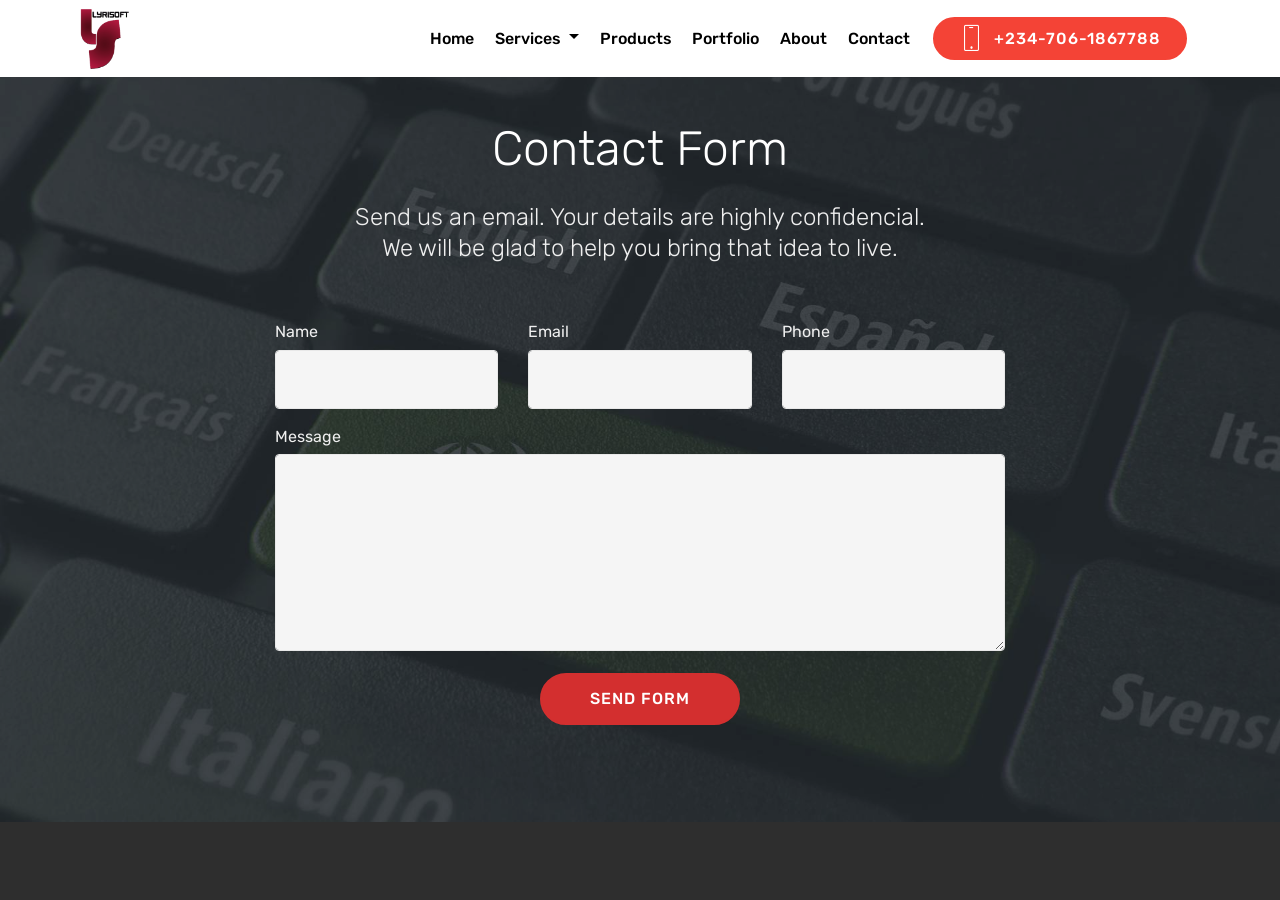
==== contact.html @ 06b8cdaa "Just did a demo of the website using a website builder" ====
<!DOCTYPE html>
<html>
<head>
  <!-- Site made with Mobirise Website Builder v4.3.4, https://mobirise.com -->
  <meta charset="UTF-8">
  <meta http-equiv="X-UA-Compatible" content="IE=edge">
  <meta name="generator" content="Mobirise v4.3.4, mobirise.com">
  <meta name="viewport" content="width=device-width, initial-scale=1">
  <link rel="shortcut icon" href="assets/images/whatsapp-image-2017-11-01-at-19-1.47.54-128x128.png" type="image/x-icon">
  <meta name="description" content="Tell us about that idea and we will make it a reality">
  <title>Contact Us</title>
  <link rel="stylesheet" href="assets/web/assets/mobirise-icons/mobirise-icons.css">
  <link rel="stylesheet" href="assets/tether/tether.min.css">
  <link rel="stylesheet" href="assets/bootstrap/css/bootstrap.min.css">
  <link rel="stylesheet" href="assets/bootstrap/css/bootstrap-grid.min.css">
  <link rel="stylesheet" href="assets/bootstrap/css/bootstrap-reboot.min.css">
  <link rel="stylesheet" href="assets/dropdown/css/style.css">
  <link rel="stylesheet" href="assets/socicon/css/styles.css">
  <link rel="stylesheet" href="assets/animate.css/animate.min.css">
  <link rel="stylesheet" href="assets/theme/css/style.css">
  <link rel="stylesheet" href="assets/mobirise/css/mbr-additional.css" type="text/css">
  
  
  
</head>
<body>
<section class="menu cid-qzFuJLcUPN" once="menu" id="menu1-i" data-rv-view="836">

    

    <nav class="navbar navbar-expand beta-menu navbar-dropdown align-items-center navbar-fixed-top navbar-toggleable-sm">
        <button class="navbar-toggler navbar-toggler-right" type="button" data-toggle="collapse" data-target="#navbarSupportedContent" aria-controls="navbarSupportedContent" aria-expanded="false" aria-label="Toggle navigation">
            <div class="hamburger">
                <span></span>
                <span></span>
                <span></span>
                <span></span>
            </div>
        </button>
        <div class="menu-logo">
            <div class="navbar-brand">
                <span class="navbar-logo">
                    <a href="https://lyrisoft.github.io">
                         <img src="assets/images/official-logo-664x804.png" alt="Mobirise" title="" media-simple="true" style="height: 3.8rem;">
                    </a>
                </span>
                
            </div>
        </div>
        <div class="collapse navbar-collapse" id="navbarSupportedContent">
            <ul class="navbar-nav nav-dropdown" data-app-modern-menu="true"><li class="nav-item">
                    <a class="nav-link link text-black display-4" href="index.html">
                        
                        Home</a>
                </li><li class="nav-item dropdown"><a class="nav-link link dropdown-toggle text-black display-4" href="index.html#features14-f" data-toggle="dropdown-submenu" aria-expanded="false">
                        
                        Services
                    </a><div class="dropdown-menu"><div class="dropdown"><a class="dropdown-item dropdown-toggle text-black display-4" href="web.html" aria-expanded="false" data-toggle="dropdown-submenu">Web Design</a><div class="dropdown-menu dropdown-submenu"><a class="dropdown-item text-black display-4" href="index.html#features14-f" aria-expanded="false">CMS</a></div></div><div class="dropdown"><a class="dropdown-item dropdown-toggle text-black display-4" href="index.html#features14-f" data-toggle="dropdown-submenu" aria-expanded="false">Mobile App</a><div class="dropdown-menu dropdown-submenu"><a class="dropdown-item text-black display-4" href="index.html#features14-f">Android</a><a class="dropdown-item text-black display-4" href="index.html#features14-f">iOS</a><a class="dropdown-item text-black display-4" href="index.html#features14-f">Windows</a></div></div><div class="dropdown"><a class="dropdown-item dropdown-toggle text-black display-4" href="index.html#features14-f" aria-expanded="false" data-toggle="dropdown-submenu">Desktop App</a><div class="dropdown-menu dropdown-submenu"><a class="dropdown-item text-black display-4" href="index.html#features14-f" aria-expanded="false">Windows</a></div></div><a class="dropdown-item text-black display-4" href="index.html#features14-f">Digital Marketing</a><div class="dropdown"><a class="dropdown-item dropdown-toggle text-black display-4" href="index.html#features14-f" data-toggle="dropdown-submenu" aria-expanded="false">Graphics Design</a><div class="dropdown-menu dropdown-submenu"><a class="dropdown-item text-black display-4" href="index.html#features14-f">Branding</a><a class="dropdown-item text-black display-4" href="index.html#features14-f">Logo Creation</a></div></div><a class="dropdown-item text-black display-4" href="index.html#features14-f" aria-expanded="false">E-Commerce</a><a class="dropdown-item text-black display-4" href="index.html#features14-f" aria-expanded="false">IT Support</a></div></li><li class="nav-item"><a class="nav-link link text-black display-4" href="products.html" aria-expanded="false">
                        
                        Products</a></li><li class="nav-item"><a class="nav-link link text-black display-4" href="portfolio.html">
                        
                        Portfolio</a></li><li class="nav-item"><a class="nav-link link text-black display-4" href="about.html">
                        
                        About</a></li><li class="nav-item">
                    <a class="nav-link link text-black display-4" href="contact.html">
                        
                        Contact</a>
                </li></ul>
            <div class="navbar-buttons mbr-section-btn"><a class="btn btn-sm btn-secondary display-4" href="tel:+234-706-186778"><span class="mbri-mobile mbr-iconfont mbr-iconfont-btn"></span>
                    +234-706-1867788</a></div>
        </div>
    </nav>
</section>

<section class="engine"><a href="https://mobirise.co/e">web development software</a></section><section class="mbr-section form1 cid-qzQ7bNv0Q9 mbr-parallax-background" id="form1-1b" data-rv-view="838">

    

    <div class="mbr-overlay" style="opacity: 0.3; background-color: rgb(0, 0, 0);">
    </div>
    <div class="container">
        <div class="row justify-content-center">
            <div class="title col-12 col-lg-8">
                <h2 class="mbr-section-title align-center pb-3 mbr-fonts-style display-2">
                    Contact Form</h2>
                <h3 class="mbr-section-subtitle align-center mbr-light pb-3 mbr-fonts-style display-5">
                    Send us an email. Your details are highly confidencial.<br>We will be glad to help you bring that idea to live.</h3>
            </div>
        </div>
    </div>
    <div class="container">
        <div class="row justify-content-center">
            <div class="media-container-column col-lg-8" data-form-type="formoid">
                    <div data-form-alert="" hidden="">Thanks for filling out the form! We will get back to you shortly.</div>
            
                    <form class="mbr-form" action="https://mobirise.com/" method="post" data-form-title="Mobirise Form"><input type="hidden" data-form-email="true" value="E4q/g8oNUayodCqIBhmzRchsYl+3Q6dYf3myVehrKvZCuowMPy+7AYNAONFgKNRa/T9XvvN0kZXAOq/MqJC4PQsDplz37/9CF0WlXd9lxYWuJF4I4HL+HZ6zdnePlSnW">
                        <div class="row row-sm-offset">
                            <div class="col-md-4 multi-horizontal" data-for="name">
                                <div class="form-group">
                                    <label class="form-control-label mbr-fonts-style display-7" for="name-form1-1b">Name</label>
                                    <input type="text" class="form-control" name="name" data-form-field="Name" required="" id="name-form1-1b">
                                </div>
                            </div>
                            <div class="col-md-4 multi-horizontal" data-for="email">
                                <div class="form-group">
                                    <label class="form-control-label mbr-fonts-style display-7" for="email-form1-1b">Email</label>
                                    <input type="email" class="form-control" name="email" data-form-field="Email" required="" id="email-form1-1b">
                                </div>
                            </div>
                            <div class="col-md-4 multi-horizontal" data-for="phone">
                                <div class="form-group">
                                    <label class="form-control-label mbr-fonts-style display-7" for="phone-form1-1b">Phone</label>
                                    <input type="tel" class="form-control" name="phone" data-form-field="Phone" id="phone-form1-1b">
                                </div>
                            </div>
                        </div>
                        <div class="form-group" data-for="message">
                            <label class="form-control-label mbr-fonts-style display-7" for="message-form1-1b">Message</label>
                            <textarea type="text" class="form-control" name="message" rows="7" data-form-field="Message" id="message-form1-1b"></textarea>
                        </div>
            
                        <span class="input-group-btn"><button href="" type="submit" class="btn btn-form btn-info display-4">SEND FORM</button></span>
                    </form>
            </div>
        </div>
    </div>
</section>

<section class="cid-qzQ7JNwCRh mbr-reveal" id="footer1-1c" data-rv-view="841">

    

    

    <div class="container">
        <div class="media-container-row content text-white">
            <div class="col-12 col-md-3">
                <div class="media-wrap">
                    <a href="https://lyrisoft.github.io">
                        <img src="assets/images/white-official-logo-664x804.png" alt="Mobirise" title="" media-simple="true">
                    </a>
                </div>
            </div>
            <div class="col-12 col-md-3 mbr-fonts-style display-7">
                <h5 class="pb-3">
                    Address
                </h5>
                <p class="mbr-text">Plot 125 Ngozi Okonjo Iweala Way Utako-Wuye Link Rd. Abuja</p>
            </div>
            <div class="col-12 col-md-3 mbr-fonts-style display-7">
                <h5 class="pb-3">
                    Contacts
                </h5>
                <p class="mbr-text">
                    Email: lyrisoft2017@gmail.com
                    <br>+234 (0) 706 - 1867 788<br>+234 (0) 706 - 8164 644<br></p>
            </div>
            <div class="col-12 col-md-3 mbr-fonts-style display-4">
                <h5 class="pb-3">
                    Links
                </h5>
                <p class="mbr-text"><a href="https://iampeters.github.io"><br></a><a href="https://pentracode.com"><br></a><br></p>
            </div>
        </div>
        <div class="footer-lower">
            <div class="media-container-row">
                <div class="col-sm-12">
                    <hr>
                </div>
            </div>
            <div class="media-container-row mbr-white">
                <div class="col-sm-6 copyright">
                    <p class="mbr-text mbr-fonts-style display-7">
                        © Copyright 2017 Lyrisoft - All Rights Reserved
                    </p>
                </div>
                <div class="col-md-6">
                    <div class="social-list align-right">
                        <div class="soc-item">
                            <a href="https://twitter.com/lyrisoft" target="_blank">
                                <span class="mbr-iconfont mbr-iconfont-social socicon-twitter socicon" media-simple="true"></span>
                            </a>
                        </div>
                        <div class="soc-item">
                            <a href="https://www.facebook.com/lyrisoft" target="_blank">
                                <span class="mbr-iconfont mbr-iconfont-social socicon-facebook socicon" media-simple="true"></span>
                            </a>
                        </div>
                        <div class="soc-item">
                            <a href="https://github.com/lyrisoft">
                                <span class="mbr-iconfont mbr-iconfont-social socicon-github socicon" media-simple="true"></span>
                            </a>
                        </div>
                        <div class="soc-item">
                            <a href="https://instagram.com/chikezie.peters" target="_blank">
                                <span class="mbr-iconfont mbr-iconfont-social socicon-instagram socicon" media-simple="true"></span>
                            </a>
                        </div>
                        
                        
                    </div>
                </div>
            </div>
        </div>
    </div>
</section>


  <script src="assets/web/assets/jquery/jquery.min.js"></script>
  <script src="assets/popper/popper.min.js"></script>
  <script src="assets/tether/tether.min.js"></script>
  <script src="assets/bootstrap/js/bootstrap.min.js"></script>
  <script src="assets/smooth-scroll/smooth-scroll.js"></script>
  <script src="assets/dropdown/js/script.min.js"></script>
  <script src="assets/viewport-checker/jquery.viewportchecker.js"></script>
  <script src="assets/jarallax/jarallax.min.js"></script>
  <script src="assets/touch-swipe/jquery.touch-swipe.min.js"></script>
  <script src="assets/theme/js/script.js"></script>
  <script src="assets/formoid/formoid.min.js"></script>
  
  
 <div id="scrollToTop" class="scrollToTop mbr-arrow-up"><a style="text-align: center;"><i class="mbri-down mbr-iconfont"></i></a></div>
    <input name="animation" type="hidden">
  </body>
</html>
---- assets/web/assets/mobirise-icons/mobirise-icons.css ----
@font-face {
  font-family: 'MobiriseIcons';
  src:  url('mobirise-icons.eot?spat4u');
  src:  url('mobirise-icons.eot?spat4u#iefix') format('embedded-opentype'),
    url('mobirise-icons.ttf?spat4u') format('truetype'),
    url('mobirise-icons.woff?spat4u') format('woff'),
    url('mobirise-icons.svg?spat4u#MobiriseIcons') format('svg');
  font-weight: normal;
  font-style: normal;
}

[class^="mbri-"], [class*=" mbri-"] {
  /* use !important to prevent issues with browser extensions that change fonts */
  font-family: MobiriseIcons !important;
  speak: none;
  font-style: normal;
  font-weight: normal;
  font-variant: normal;
  text-transform: none;
  line-height: 1;

  /* Better Font Rendering =========== */
  -webkit-font-smoothing: antialiased;
  -moz-osx-font-smoothing: grayscale;
}

.mbri-add-submenu:before {
  content: "\e900";
}
.mbri-alert:before {
  content: "\e901";
}
.mbri-align-center:before {
  content: "\e902";
}
.mbri-align-justify:before {
  content: "\e903";
}
.mbri-align-left:before {
  content: "\e904";
}
.mbri-align-right:before {
  content: "\e905";
}
.mbri-android:before {
  content: "\e906";
}
.mbri-apple:before {
  content: "\e907";
}
.mbri-arrow-down:before {
  content: "\e908";
}
.mbri-arrow-next:before {
  content: "\e909";
}
.mbri-arrow-prev:before {
  content: "\e90a";
}
.mbri-arrow-up:before {
  content: "\e90b";
}
.mbri-bold:before {
  content: "\e90c";
}
.mbri-bookmark:before {
  content: "\e90d";
}
.mbri-bootstrap:before {
  content: "\e90e";
}
.mbri-briefcase:before {
  content: "\e90f";
}
.mbri-browse:before {
  content: "\e910";
}
.mbri-bulleted-list:before {
  content: "\e911";
}
.mbri-calendar:before {
  content: "\e912";
}
.mbri-camera:before {
  content: "\e913";
}
.mbri-cart-add:before {
  content: "\e914";
}
.mbri-cart-full:before {
  content: "\e915";
}
.mbri-cash:before {
  content: "\e916";
}
.mbri-change-style:before {
  content: "\e917";
}
.mbri-chat:before {
  content: "\e918";
}
.mbri-clock:before {
  content: "\e919";
}
.mbri-close:before {
  content: "\e91a";
}
.mbri-cloud:before {
  content: "\e91b";
}
.mbri-code:before {
  content: "\e91c";
}
.mbri-contact-form:before {
  content: "\e91d";
}
.mbri-credit-card:before {
  content: "\e91e";
}
.mbri-cursor-click:before {
  content: "\e91f";
}
.mbri-cust-feedback:before {
  content: "\e920";
}
.mbri-database:before {
  content: "\e921";
}
.mbri-delivery:before {
  content: "\e922";
}
.mbri-desktop:before {
  content: "\e923";
}
.mbri-devices:before {
  content: "\e924";
}
.mbri-down:before {
  content: "\e925";
}
.mbri-download:before {
  content: "\e989";
}
.mbri-drag-n-drop:before {
  content: "\e927";
}
.mbri-drag-n-drop2:before {
  content: "\e928";
}
.mbri-edit:before {
  content: "\e929";
}
.mbri-edit2:before {
  content: "\e92a";
}
.mbri-error:before {
  content: "\e92b";
}
.mbri-extension:before {
  content: "\e92c";
}
.mbri-features:before {
  content: "\e92d";
}
.mbri-file:before {
  content: "\e92e";
}
.mbri-flag:before {
  content: "\e92f";
}
.mbri-folder:before {
  content: "\e930";
}
.mbri-gift:before {
  content: "\e931";
}
.mbri-github:before {
  content: "\e932";
}
.mbri-globe:before {
  content: "\e933";
}
.mbri-globe-2:before {
  content: "\e934";
}
.mbri-growing-chart:before {
  content: "\e935";
}
.mbri-hearth:before {
  content: "\e936";
}
.mbri-help:before {
  content: "\e937";
}
.mbri-home:before {
  content: "\e938";
}
.mbri-hot-cup:before {
  content: "\e939";
}
.mbri-idea:before {
  content: "\e93a";
}
.mbri-image-gallery:before {
  content: "\e93b";
}
.mbri-image-slider:before {
  content: "\e93c";
}
.mbri-info:before {
  content: "\e93d";
}
.mbri-italic:before {
  content: "\e93e";
}
.mbri-key:before {
  content: "\e93f";
}
.mbri-laptop:before {
  content: "\e940";
}
.mbri-layers:before {
  content: "\e941";
}
.mbri-left-right:before {
  content: "\e942";
}
.mbri-left:before {
  content: "\e943";
}
.mbri-letter:before {
  content: "\e944";
}
.mbri-like:before {
  content: "\e945";
}
.mbri-link:before {
  content: "\e946";
}
.mbri-lock:before {
  content: "\e947";
}
.mbri-login:before {
  content: "\e948";
}
.mbri-logout:before {
  content: "\e949";
}
.mbri-magic-stick:before {
  content: "\e94a";
}
.mbri-map-pin:before {
  content: "\e94b";
}
.mbri-menu:before {
  content: "\e94c";
}
.mbri-mobile:before {
  content: "\e94d";
}
.mbri-mobile2:before {
  content: "\e94e";
}
.mbri-mobirise:before {
  content: "\e94f";
}
.mbri-more-horizontal:before {
  content: "\e950";
}
.mbri-more-vertical:before {
  content: "\e951";
}
.mbri-music:before {
  content: "\e952";
}
.mbri-new-file:before {
  content: "\e953";
}
.mbri-numbered-list:before {
  content: "\e954";
}
.mbri-opened-folder:before {
  content: "\e955";
}
.mbri-pages:before {
  content: "\e956";
}
.mbri-paper-plane:before {
  content: "\e957";
}
.mbri-paperclip:before {
  content: "\e958";
}
.mbri-photo:before {
  content: "\e959";
}
.mbri-photos:before {
  content: "\e95a";
}
.mbri-pin:before {
  content: "\e95b";
}
.mbri-play:before {
  content: "\e95c";
}
.mbri-plus:before {
  content: "\e95d";
}
.mbri-preview:before {
  content: "\e95e";
}
.mbri-print:before {
  content: "\e95f";
}
.mbri-protect:before {
  content: "\e960";
}
.mbri-question:before {
  content: "\e961";
}
.mbri-quote-left:before {
  content: "\e962";
}
.mbri-quote-right:before {
  content: "\e963";
}
.mbri-refresh:before {
  content: "\e964";
}
.mbri-responsive:before {
  content: "\e965";
}
.mbri-right:before {
  content: "\e966";
}
.mbri-rocket:before {
  content: "\e967";
}
.mbri-sad-face:before {
  content: "\e968";
}
.mbri-sale:before {
  content: "\e969";
}
.mbri-save:before {
  content: "\e96a";
}
.mbri-search:before {
  content: "\e96b";
}
.mbri-setting:before {
  content: "\e96c";
}
.mbri-setting2:before {
  content: "\e96d";
}
.mbri-setting3:before {
  content: "\e96e";
}
.mbri-share:before {
  content: "\e96f";
}
.mbri-shopping-bag:before {
  content: "\e970";
}
.mbri-shopping-basket:before {
  content: "\e971";
}
.mbri-shopping-cart:before {
  content: "\e972";
}
.mbri-sites:before {
  content: "\e973";
}
.mbri-smile-face:before {
  content: "\e974";
}
.mbri-speed:before {
  content: "\e975";
}
.mbri-star:before {
  content: "\e976";
}
.mbri-success:before {
  content: "\e977";
}
.mbri-sun:before {
  content: "\e978";
}
.mbri-sun2:before {
  content: "\e979";
}
.mbri-tablet:before {
  content: "\e97a";
}
.mbri-tablet-vertical:before {
  content: "\e97b";
}
.mbri-target:before {
  content: "\e97c";
}
.mbri-timer:before {
  content: "\e97d";
}
.mbri-to-ftp:before {
  content: "\e97e";
}
.mbri-to-local-drive:before {
  content: "\e97f";
}
.mbri-touch-swipe:before {
  content: "\e980";
}
.mbri-touch:before {
  content: "\e981";
}
.mbri-trash:before {
  content: "\e982";
}
.mbri-underline:before {
  content: "\e983";
}
.mbri-unlink:before {
  content: "\e984";
}
.mbri-unlock:before {
  content: "\e985";
}
.mbri-up-down:before {
  content: "\e986";
}
.mbri-up:before {
  content: "\e987";
}
.mbri-update:before {
  content: "\e988";
}
.mbri-upload:before {
 content: "\e926"; 
}
.mbri-user:before {
  content: "\e98a";
}
.mbri-user2:before {
  content: "\e98b";
}
.mbri-users:before {
  content: "\e98c";
}
.mbri-video:before {
  content: "\e98d";
}
.mbri-video-play:before {
  content: "\e98e";
}
.mbri-watch:before {
  content: "\e98f";
}
.mbri-website-theme:before {
  content: "\e990";
}
.mbri-wifi:before {
  content: "\e991";
}
.mbri-windows:before {
  content: "\e992";
}
.mbri-zoom-out:before {
  content: "\e993";
}
.mbri-redo:before {
  content: "\e994";
}
.mbri-undo:before {
  content: "\e995";
}
---- assets/dropdown/css/style.css ----
.navbar-dropdown {
  left: 0;
  padding: 0;
  position: absolute;
  right: 0;
  top: 0;
  transition: all 0.45s ease;
  z-index: 1030;
  background: #282828; }
  .navbar-dropdown .navbar-logo {
    margin-right: 0.8rem;
    transition: margin 0.3s ease-in-out;
    vertical-align: middle; }
    .navbar-dropdown .navbar-logo img {
      height: 3.125rem;
      transition: all 0.3s ease-in-out; }
    .navbar-dropdown .navbar-logo.mbr-iconfont {
      font-size: 3.125rem;
      line-height: 3.125rem; }
  .navbar-dropdown .navbar-caption {
    font-weight: 700;
    white-space: normal;
    vertical-align: -4px;
    line-height: 3.125rem !important; }
    .navbar-dropdown .navbar-caption, .navbar-dropdown .navbar-caption:hover {
      color: inherit;
      text-decoration: none; }
  .navbar-dropdown .mbr-iconfont + .navbar-caption {
    vertical-align: -1px; }
  .navbar-dropdown.navbar-fixed-top {
    position: fixed; }
  .navbar-dropdown .navbar-brand span {
    vertical-align: -4px; }
  .navbar-dropdown.bg-color.transparent {
    background: none; }
  .navbar-dropdown.navbar-short .navbar-brand {
    padding: 0.625rem 0; }
    .navbar-dropdown.navbar-short .navbar-brand span {
      vertical-align: -1px; }
  .navbar-dropdown.navbar-short .navbar-caption {
    line-height: 2.375rem !important;
    vertical-align: -2px; }
  .navbar-dropdown.navbar-short .navbar-logo {
    margin-right: 0.5rem; }
    .navbar-dropdown.navbar-short .navbar-logo img {
      height: 2.375rem; }
    .navbar-dropdown.navbar-short .navbar-logo.mbr-iconfont {
      font-size: 2.375rem;
      line-height: 2.375rem; }
  .navbar-dropdown.navbar-short .mbr-table-cell {
    height: 3.625rem; }
  .navbar-dropdown .navbar-close {
    left: 0.6875rem;
    position: fixed;
    top: 0.75rem;
    z-index: 1000; }
  .navbar-dropdown .hamburger-icon {
    content: "";
    display: inline-block;
    vertical-align: middle;
    width: 16px;
    -webkit-box-shadow: 0 -6px 0 1px #282828,0 0 0 1px #282828,0 6px 0 1px #282828;
    -moz-box-shadow: 0 -6px 0 1px #282828,0 0 0 1px #282828,0 6px 0 1px #282828;
    box-shadow: 0 -6px 0 1px #282828,0 0 0 1px #282828,0 6px 0 1px #282828; }

.dropdown-menu .dropdown-toggle[data-toggle="dropdown-submenu"]::after {
  border-bottom: 0.35em solid transparent;
  border-left: 0.35em solid;
  border-right: 0;
  border-top: 0.35em solid transparent;
  margin-left: 0.3rem; }

.dropdown-menu .dropdown-item:focus {
  outline: 0; }

.nav-dropdown {
  font-size: 0.75rem;
  font-weight: 500;
  height: auto !important; }
  .nav-dropdown .nav-btn {
    padding-left: 1rem; }
  .nav-dropdown .link {
    margin: .667em 1.667em;
    font-weight: 500;
    padding: 0;
    transition: color .2s ease-in-out; }
    .nav-dropdown .link.dropdown-toggle {
      margin-right: 2.583em; }
      .nav-dropdown .link.dropdown-toggle::after {
        margin-left: .25rem;
        border-top: 0.35em solid;
        border-right: 0.35em solid transparent;
        border-left: 0.35em solid transparent;
        border-bottom: 0; }
      .nav-dropdown .link.dropdown-toggle[aria-expanded="true"] {
        margin: 0;
        padding: 0.667em 3.263em  0.667em 1.667em; }
  .nav-dropdown .link::after,
  .nav-dropdown .dropdown-item::after {
    color: inherit; }
  .nav-dropdown .btn {
    font-size: 0.75rem;
    font-weight: 700;
    letter-spacing: 0;
    margin-bottom: 0;
    padding-left: 1.25rem;
    padding-right: 1.25rem; }
  .nav-dropdown .dropdown-menu {
    border-radius: 0;
    border: 0;
    left: 0;
    margin: 0;
    padding-bottom: 1.25rem;
    padding-top: 1.25rem;
    position: relative; }
  .nav-dropdown .dropdown-submenu {
    margin-left: 0.125rem;
    top: 0; }
  .nav-dropdown .dropdown-item {
    font-weight: 500;
    line-height: 2;
    padding: 0.3846em 4.615em 0.3846em 1.5385em;
    position: relative;
    transition: color .2s ease-in-out, background-color .2s ease-in-out; }
    .nav-dropdown .dropdown-item::after {
      margin-top: -0.3077em;
      position: absolute;
      right: 1.1538em;
      top: 50%; }
    .nav-dropdown .dropdown-item:focus, .nav-dropdown .dropdown-item:hover {
      background: none; }

@media (max-width: 767px) {
  .nav-dropdown.navbar-toggleable-sm {
    bottom: 0;
    display: none;
    left: 0;
    overflow-x: hidden;
    position: fixed;
    top: 0;
    transform: translateX(-100%);
    -ms-transform: translateX(-100%);
    -webkit-transform: translateX(-100%);
    width: 18.75rem;
    z-index: 999; } }
.nav-dropdown.navbar-toggleable-xl {
  bottom: 0;
  display: none;
  left: 0;
  overflow-x: hidden;
  position: fixed;
  top: 0;
  transform: translateX(-100%);
  -ms-transform: translateX(-100%);
  -webkit-transform: translateX(-100%);
  width: 18.75rem;
  z-index: 999; }

.nav-dropdown-sm {
  display: block !important;
  overflow-x: hidden;
  overflow: auto;
  padding-top: 3.875rem; }
  .nav-dropdown-sm::after {
    content: "";
    display: block;
    height: 3rem;
    width: 100%; }
  .nav-dropdown-sm.collapse.in ~ .navbar-close {
    display: block !important; }
  .nav-dropdown-sm.collapsing, .nav-dropdown-sm.collapse.in {
    transform: translateX(0);
    -ms-transform: translateX(0);
    -webkit-transform: translateX(0);
    transition: all 0.25s ease-out;
    -webkit-transition: all 0.25s ease-out;
    background: #282828; }
  .nav-dropdown-sm.collapsing[aria-expanded="false"] {
    transform: translateX(-100%);
    -ms-transform: translateX(-100%);
    -webkit-transform: translateX(-100%); }
  .nav-dropdown-sm .nav-item {
    display: block;
    margin-left: 0 !important;
    padding-left: 0; }
  .nav-dropdown-sm .link,
  .nav-dropdown-sm .dropdown-item {
    border-top: 1px dotted rgba(255, 255, 255, 0.1);
    font-size: 0.8125rem;
    line-height: 1.6;
    margin: 0 !important;
    padding: 0.875rem 2.4rem 0.875rem 1.5625rem !important;
    position: relative;
    white-space: normal; }
    .nav-dropdown-sm .link:focus, .nav-dropdown-sm .link:hover,
    .nav-dropdown-sm .dropdown-item:focus,
    .nav-dropdown-sm .dropdown-item:hover {
      background: rgba(0, 0, 0, 0.2) !important;
      color: #c0a375; }
  .nav-dropdown-sm .nav-btn {
    position: relative;
    padding: 1.5625rem 1.5625rem 0 1.5625rem; }
    .nav-dropdown-sm .nav-btn::before {
      border-top: 1px dotted rgba(255, 255, 255, 0.1);
      content: "";
      left: 0;
      position: absolute;
      top: 0;
      width: 100%; }
    .nav-dropdown-sm .nav-btn + .nav-btn {
      padding-top: 0.625rem; }
      .nav-dropdown-sm .nav-btn + .nav-btn::before {
        display: none; }
  .nav-dropdown-sm .btn {
    padding: 0.625rem 0; }
  .nav-dropdown-sm .dropdown-toggle[data-toggle="dropdown-submenu"]::after {
    margin-left: .25rem;
    border-top: 0.35em solid;
    border-right: 0.35em solid transparent;
    border-left: 0.35em solid transparent;
    border-bottom: 0; }
  .nav-dropdown-sm .dropdown-toggle[data-toggle="dropdown-submenu"][aria-expanded="true"]::after {
    border-top: 0;
    border-right: 0.35em solid transparent;
    border-left: 0.35em solid transparent;
    border-bottom: 0.35em solid; }
  .nav-dropdown-sm .dropdown-menu {
    margin: 0;
    padding: 0;
    position: relative;
    top: 0;
    left: 0;
    width: 100%;
    border: 0;
    float: none;
    border-radius: 0;
    background: none; }
  .nav-dropdown-sm .dropdown-submenu {
    left: 100%;
    margin-left: 0.125rem;
    margin-top: -1.25rem;
    top: 0; }

.navbar-toggleable-sm .nav-dropdown .dropdown-menu {
  position: absolute; }

.navbar-toggleable-sm .nav-dropdown .dropdown-submenu {
  left: 100%;
  margin-left: 0.125rem;
  margin-top: -1.25rem;
  top: 0; }

.navbar-toggleable-sm.opened .nav-dropdown .dropdown-menu {
  position: relative; }

.navbar-toggleable-sm.opened .nav-dropdown .dropdown-submenu {
  left: 0;
  margin-left: 00rem;
  margin-top: 0rem;
  top: 0; }

.is-builder .nav-dropdown.collapsing {
  transition: none !important; }

/*# sourceMappingURL=style.css.map */
---- assets/socicon/css/styles.css ----
@charset "UTF-8";

@font-face {
  font-family: "socicon";
  src:url("../fonts/socicon.eot");
  src:url("../fonts/socicon.eot?#iefix") format("embedded-opentype"),
    url("../fonts/socicon.woff") format("woff"),
    url("../fonts/socicon.ttf") format("truetype"),
    url("../fonts/socicon.svg#socicon") format("svg");
  font-weight: normal;
  font-style: normal;

}

[data-icon]:before {
  font-family: "socicon" !important;
  content: attr(data-icon);
  font-style: normal !important;
  font-weight: normal !important;
  font-variant: normal !important;
  text-transform: none !important;
  speak: none;
  line-height: 1;
  -webkit-font-smoothing: antialiased;
  -moz-osx-font-smoothing: grayscale;
}

[class^="socicon-"]:before,
[class*=" socicon-"]:before {
  font-family: "socicon" !important;
  font-style: normal !important;
  font-weight: normal !important;
  font-variant: normal !important;
  text-transform: none !important;
  speak: none;
  line-height: 1;
  -webkit-font-smoothing: antialiased;
  -moz-osx-font-smoothing: grayscale;
}

.socicon-modelmayhem:before {
  content: "\e000";
}
.socicon-mixcloud:before {
  content: "\e001";
}
.socicon-drupal:before {
  content: "\e002";
}
.socicon-swarm:before {
  content: "\e003";
}
.socicon-istock:before {
  content: "\e004";
}
.socicon-yammer:before {
  content: "\e005";
}
.socicon-ello:before {
  content: "\e006";
}
.socicon-stackoverflow:before {
  content: "\e007";
}
.socicon-persona:before {
  content: "\e008";
}
.socicon-triplej:before {
  content: "\e009";
}
.socicon-houzz:before {
  content: "\e00a";
}
.socicon-rss:before {
  content: "\e00b";
}
.socicon-paypal:before {
  content: "\e00c";
}
.socicon-odnoklassniki:before {
  content: "\e00d";
}
.socicon-airbnb:before {
  content: "\e00e";
}
.socicon-periscope:before {
  content: "\e00f";
}
.socicon-outlook:before {
  content: "\e010";
}
.socicon-coderwall:before {
  content: "\e011";
}
.socicon-tripadvisor:before {
  content: "\e012";
}
.socicon-appnet:before {
  content: "\e013";
}
.socicon-goodreads:before {
  content: "\e014";
}
.socicon-tripit:before {
  content: "\e015";
}
.socicon-lanyrd:before {
  content: "\e016";
}
.socicon-slideshare:before {
  content: "\e017";
}
.socicon-buffer:before {
  content: "\e018";
}
.socicon-disqus:before {
  content: "\e019";
}
.socicon-vkontakte:before {
  content: "\e01a";
}
.socicon-whatsapp:before {
  content: "\e01b";
}
.socicon-patreon:before {
  content: "\e01c";
}
.socicon-storehouse:before {
  content: "\e01d";
}
.socicon-pocket:before {
  content: "\e01e";
}
.socicon-mail:before {
  content: "\e01f";
}
.socicon-blogger:before {
  content: "\e020";
}
.socicon-technorati:before {
  content: "\e021";
}
.socicon-reddit:before {
  content: "\e022";
}
.socicon-dribbble:before {
  content: "\e023";
}
.socicon-stumbleupon:before {
  content: "\e024";
}
.socicon-digg:before {
  content: "\e025";
}
.socicon-envato:before {
  content: "\e026";
}
.socicon-behance:before {
  content: "\e027";
}
.socicon-delicious:before {
  content: "\e028";
}
.socicon-deviantart:before {
  content: "\e029";
}
.socicon-forrst:before {
  content: "\e02a";
}
.socicon-play:before {
  content: "\e02b";
}
.socicon-zerply:before {
  content: "\e02c";
}
.socicon-wikipedia:before {
  content: "\e02d";
}
.socicon-apple:before {
  content: "\e02e";
}
.socicon-flattr:before {
  content: "\e02f";
}
.socicon-github:before {
  content: "\e030";
}
.socicon-renren:before {
  content: "\e031";
}
.socicon-friendfeed:before {
  content: "\e032";
}
.socicon-newsvine:before {
  content: "\e033";
}
.socicon-identica:before {
  content: "\e034";
}
.socicon-bebo:before {
  content: "\e035";
}
.socicon-zynga:before {
  content: "\e036";
}
.socicon-steam:before {
  content: "\e037";
}
.socicon-xbox:before {
  content: "\e038";
}
.socicon-windows:before {
  content: "\e039";
}
.socicon-qq:before {
  content: "\e03a";
}
.socicon-douban:before {
  content: "\e03b";
}
.socicon-meetup:before {
  content: "\e03c";
}
.socicon-playstation:before {
  content: "\e03d";
}
.socicon-android:before {
  content: "\e03e";
}
.socicon-snapchat:before {
  content: "\e03f";
}
.socicon-twitter:before {
  content: "\e040";
}
.socicon-facebook:before {
  content: "\e041";
}
.socicon-googleplus:before {
  content: "\e042";
}
.socicon-pinterest:before {
  content: "\e043";
}
.socicon-foursquare:before {
  content: "\e044";
}
.socicon-yahoo:before {
  content: "\e045";
}
.socicon-skype:before {
  content: "\e046";
}
.socicon-yelp:before {
  content: "\e047";
}
.socicon-feedburner:before {
  content: "\e048";
}
.socicon-linkedin:before {
  content: "\e049";
}
.socicon-viadeo:before {
  content: "\e04a";
}
.socicon-xing:before {
  content: "\e04b";
}
.socicon-myspace:before {
  content: "\e04c";
}
.socicon-soundcloud:before {
  content: "\e04d";
}
.socicon-spotify:before {
  content: "\e04e";
}
.socicon-grooveshark:before {
  content: "\e04f";
}
.socicon-lastfm:before {
  content: "\e050";
}
.socicon-youtube:before {
  content: "\e051";
}
.socicon-vimeo:before {
  content: "\e052";
}
.socicon-dailymotion:before {
  content: "\e053";
}
.socicon-vine:before {
  content: "\e054";
}
.socicon-flickr:before {
  content: "\e055";
}
.socicon-500px:before {
  content: "\e056";
}
.socicon-wordpress:before {
  content: "\e058";
}
.socicon-tumblr:before {
  content: "\e059";
}
.socicon-twitch:before {
  content: "\e05a";
}
.socicon-8tracks:before {
  content: "\e05b";
}
.socicon-amazon:before {
  content: "\e05c";
}
.socicon-icq:before {
  content: "\e05d";
}
.socicon-smugmug:before {
  content: "\e05e";
}
.socicon-ravelry:before {
  content: "\e05f";
}
.socicon-weibo:before {
  content: "\e060";
}
.socicon-baidu:before {
  content: "\e061";
}
.socicon-angellist:before {
  content: "\e062";
}
.socicon-ebay:before {
  content: "\e063";
}
.socicon-imdb:before {
  content: "\e064";
}
.socicon-stayfriends:before {
  content: "\e065";
}
.socicon-residentadvisor:before {
  content: "\e066";
}
.socicon-google:before {
  content: "\e067";
}
.socicon-yandex:before {
  content: "\e068";
}
.socicon-sharethis:before {
  content: "\e069";
}
.socicon-bandcamp:before {
  content: "\e06a";
}
.socicon-itunes:before {
  content: "\e06b";
}
.socicon-deezer:before {
  content: "\e06c";
}
.socicon-telegram:before {
  content: "\e06e";
}
.socicon-openid:before {
  content: "\e06f";
}
.socicon-amplement:before {
  content: "\e070";
}
.socicon-viber:before {
  content: "\e071";
}
.socicon-zomato:before {
  content: "\e072";
}
.socicon-draugiem:before {
  content: "\e074";
}
.socicon-endomodo:before {
  content: "\e075";
}
.socicon-filmweb:before {
  content: "\e076";
}
.socicon-stackexchange:before {
  content: "\e077";
}
.socicon-wykop:before {
  content: "\e078";
}
.socicon-teamspeak:before {
  content: "\e079";
}
.socicon-teamviewer:before {
  content: "\e07a";
}
.socicon-ventrilo:before {
  content: "\e07b";
}
.socicon-younow:before {
  content: "\e07c";
}
.socicon-raidcall:before {
  content: "\e07d";
}
.socicon-mumble:before {
  content: "\e07e";
}
.socicon-medium:before {
  content: "\e06d";
}
.socicon-bebee:before {
  content: "\e07f";
}
.socicon-hitbox:before {
  content: "\e080";
}
.socicon-reverbnation:before {
  content: "\e081";
}
.socicon-formulr:before {
  content: "\e082";
}
.socicon-instagram:before {
  content: "\e057";
}
.socicon-battlenet:before {
  content: "\e083";
}
.socicon-chrome:before {
  content: "\e084";
}
.socicon-discord:before {
  content: "\e086";
}
.socicon-issuu:before {
  content: "\e087";
}
.socicon-macos:before {
  content: "\e088";
}
.socicon-firefox:before {
  content: "\e089";
}
.socicon-opera:before {
  content: "\e08d";
}
.socicon-keybase:before {
  content: "\e090";
}
.socicon-alliance:before {
  content: "\e091";
}
.socicon-livejournal:before {
  content: "\e092";
}
.socicon-googlephotos:before {
  content: "\e093";
}
.socicon-horde:before {
  content: "\e094";
}
.socicon-etsy:before {
  content: "\e095";
}
.socicon-zapier:before {
  content: "\e096";
}
.socicon-google-scholar:before {
  content: "\e097";
}
.socicon-researchgate:before {
  content: "\e098";
}
.socicon-wechat:before {
  content: "\e099";
}
.socicon-strava:before {
  content: "\e09a";
}
.socicon-line:before {
  content: "\e09b";
}
.socicon-lyft:before {
  content: "\e09c";
}
.socicon-uber:before {
  content: "\e09d";
}
.socicon-songkick:before {
  content: "\e09e";
}
.socicon-viewbug:before {
  content: "\e09f";
}
.socicon-googlegroups:before {
  content: "\e0a0";
}
.socicon-quora:before {
  content: "\e073";
}
.socicon-diablo:before {
  content: "\e085";
}
.socicon-blizzard:before {
  content: "\e0a1";
}
.socicon-hearthstone:before {
  content: "\e08b";
}
.socicon-heroes:before {
  content: "\e08a";
}
.socicon-overwatch:before {
  content: "\e08c";
}
.socicon-warcraft:before {
  content: "\e08e";
}
.socicon-starcraft:before {
  content: "\e08f";
}
.socicon-beam:before {
  content: "\e0a2";
}
.socicon-curse:before {
  content: "\e0a3";
}
.socicon-player:before {
  content: "\e0a4";
}
.socicon-streamjar:before {
  content: "\e0a5";
}
.socicon-nintendo:before {
  content: "\e0a6";
}
.socicon-hellocoton:before {
  content: "\e0a7";
}
---- assets/theme/css/style.css ----
/*!
 * Mobirise v4 theme (https://mobirise.com/)
 * Copyright 2017 Mobirise
 */
section {
  background-color: #eeeeee; }

section,
.container,
.container-fluid {
  position: relative;
  word-wrap: break-word; }

a.mbr-iconfont:hover {
  text-decoration: none; }

.article .lead p, .article .lead ul, .article .lead ol, .article .lead pre, .article .lead blockquote {
  margin-bottom: 0; }

a {
  font-style: normal;
  font-weight: 400;
  cursor: pointer; }
  a, a:hover {
    text-decoration: none; }

figure {
  margin-bottom: 0; }

body {
  color: #232323; }

h1, h2, h3, h4, h5, h6,
.h1, .h2, .h3, .h4, .h5, .h6,
.display-1, .display-2, .display-3, .display-4 {
  line-height: 1;
  word-break: break-word;
  word-wrap: break-word; }

b, strong {
  font-weight: bold; }

blockquote {
  padding: 10px 0 10px 20px;
  position: relative;
  border-left: 2px solid;
  border-color: #ff3366; }

input:-webkit-autofill, input:-webkit-autofill:hover, input:-webkit-autofill:focus, input:-webkit-autofill:active {
  transition-delay: 9999s;
  transition-property: background-color, color; }

textarea[type="hidden"] {
  display: none; }

body {
  position: relative; }

section {
  background-position: 50% 50%;
  background-repeat: no-repeat;
  background-size: cover; }
  section .mbr-background-video,
  section .mbr-background-video-preview {
    position: absolute;
    bottom: 0;
    left: 0;
    right: 0;
    top: 0; }

.hidden {
  visibility: hidden; }

.mbr-z-index20 {
  z-index: 20; }

/*! Base colors */
.mbr-white {
  color: #ffffff; }

.mbr-black {
  color: #000000; }

.mbr-bg-white {
  background-color: #ffffff; }

.mbr-bg-black {
  background-color: #000000; }

/*! Text-aligns */
.align-left {
  text-align: left; }

.align-center {
  text-align: center; }

.align-right {
  text-align: right; }

@media (max-width: 767px) {
  .align-left, .align-center, .align-right, .mbr-section-btn, .mbr-section-title {
    text-align: center; } }
/*! Font-weight  */
.mbr-light {
  font-weight: 300; }

.mbr-regular {
  font-weight: 400; }

.mbr-semibold {
  font-weight: 500; }

.mbr-bold {
  font-weight: 700; }

/*! Media  */
.media-size-item {
  -webkit-flex: 1 1 auto;
  -moz-flex: 1 1 auto;
  -ms-flex: 1 1 auto;
  -o-flex: 1 1 auto;
  flex: 1 1 auto; }

.media-content {
  -webkit-flex-basis: 100%;
  flex-basis: 100%; }

.media-container-row {
  display: -ms-flexbox;
  display: -webkit-flex;
  display: flex;
  -webkit-flex-direction: row;
  -ms-flex-direction: row;
  flex-direction: row;
  -webkit-flex-wrap: wrap;
  -ms-flex-wrap: wrap;
  flex-wrap: wrap;
  -webkit-justify-content: center;
  -ms-flex-pack: center;
  justify-content: center;
  -webkit-align-content: center;
  -ms-flex-line-pack: center;
  align-content: center;
  -webkit-align-items: start;
  -ms-flex-align: start;
  align-items: start; }
  .media-container-row .media-size-item {
    width: 400px; }

.media-container-column {
  display: -ms-flexbox;
  display: -webkit-flex;
  display: flex;
  -webkit-flex-direction: column;
  -ms-flex-direction: column;
  flex-direction: column;
  -webkit-flex-wrap: wrap;
  -ms-flex-wrap: wrap;
  flex-wrap: wrap;
  -webkit-justify-content: center;
  -ms-flex-pack: center;
  justify-content: center;
  -webkit-align-content: center;
  -ms-flex-line-pack: center;
  align-content: center;
  -webkit-align-items: stretch;
  -ms-flex-align: stretch;
  align-items: stretch; }
  .media-container-column > * {
    width: 100%; }

@media (min-width: 992px) {
  .media-container-row {
    -webkit-flex-wrap: nowrap;
    -ms-flex-wrap: nowrap;
    flex-wrap: nowrap; } }
figure {
  overflow: hidden; }

figure[mbr-media-size] {
  transition: width 0.1s; }

.mbr-figure img, .mbr-figure iframe {
  display: block;
  width: 100%; }

.card {
  background-color: transparent;
  border: none; }

.card-img {
  text-align: center;
  flex-shrink: 0; }

.media {
  max-width: 100%;
  margin: 0 auto; }

.mbr-figure {
  -ms-flex-item-align: center;
  -ms-grid-row-align: center;
  -webkit-align-self: center;
  align-self: center; }

.media-container > div {
  max-width: 100%; }

.mbr-figure img, .card-img img {
  width: 100%; }

@media (max-width: 991px) {
  .media-size-item {
    width: auto !important; }

  .media {
    width: auto; }

  .mbr-figure {
    width: 100% !important; } }
/*! Buttons */
.mbr-section-btn {
  margin-left: -.25rem;
  margin-right: -.25rem;
  font-size: 0; }

nav .mbr-section-btn {
  margin-left: 0rem;
  margin-right: 0rem; }

/*! Btn icon margin */
.btn .mbr-iconfont, .btn.btn-sm .mbr-iconfont {
  cursor: pointer;
  margin-right: 0.5rem; }

.btn.btn-md .mbr-iconfont, .btn.btn-md .mbr-iconfont {
  margin-right: 0.8rem; }

.mbr-regular {
  font-weight: 400; }

.mbr-semibold {
  font-weight: 500; }

.mbr-bold {
  font-weight: 700; }

[type="submit"] {
  -webkit-appearance: none; }

/*! Full-screen */
.mbr-fullscreen .mbr-overlay {
  min-height: 100vh; }

.mbr-fullscreen {
  display: flex;
  display: -webkit-flex;
  display: -moz-flex;
  display: -ms-flex;
  display: -o-flex;
  align-items: center;
  -webkit-align-items: center;
  min-height: 100vh;
  padding-top: 3rem;
  padding-bottom: 3rem; }

/*! Map */
.map {
  height: 25rem;
  position: relative; }
  .map iframe {
    width: 100%;
    height: 100%; }

/* Form */
.form-asterisk {
  font-family: initial;
  position: absolute;
  top: -2px;
  font-weight: normal; }

/*! Scroll to top arrow */
.mbr-arrow-up {
  bottom: 25px;
  right: 90px;
  position: fixed;
  text-align: right;
  z-index: 5000;
  color: #ffffff;
  font-size: 32px;
  transform: rotate(180deg);
  -webkit-transform: rotate(180deg); }

.mbr-arrow-up a {
  background: rgba(0, 0, 0, 0.2);
  border-radius: 3px;
  color: #fff;
  display: inline-block;
  height: 60px;
  width: 60px;
  outline-style: none !important;
  position: relative;
  text-decoration: none;
  transition: all .3s ease-in-out;
  cursor: pointer;
  text-align: center; }
  .mbr-arrow-up a:hover {
    background-color: rgba(0, 0, 0, 0.4); }
  .mbr-arrow-up a i {
    line-height: 60px; }

.mbr-arrow-up-icon {
  display: block;
  color: #fff; }

.mbr-arrow-up-icon::before {
  content: "\203a";
  display: inline-block;
  font-family: serif;
  font-size: 32px;
  line-height: 1;
  font-style: normal;
  position: relative;
  top: 6px;
  left: -4px;
  -webkit-transform: rotate(-90deg);
  transform: rotate(-90deg); }

/*! Arrow Down */
.mbr-arrow {
  position: absolute;
  bottom: 45px;
  left: 50%;
  width: 60px;
  height: 60px;
  cursor: pointer;
  background-color: rgba(80, 80, 80, 0.5);
  border-radius: 50%;
  -webkit-transform: translateX(-50%);
  transform: translateX(-50%); }
  .mbr-arrow > a {
    display: inline-block;
    text-decoration: none;
    outline-style: none;
    -webkit-animation: arrowdown 1.7s ease-in-out infinite;
    animation: arrowdown 1.7s ease-in-out infinite; }
    .mbr-arrow > a > i {
      position: absolute;
      top: -2px;
      left: 15px;
      font-size: 2rem; }

@keyframes arrowdown {
  0% {
    transform: translateY(0px);
    -webkit-transform: translateY(0px); }
  50% {
    transform: translateY(-5px);
    -webkit-transform: translateY(-5px); }
  100% {
    transform: translateY(0px);
    -webkit-transform: translateY(0px); } }
@-webkit-keyframes arrowdown {
  0% {
    transform: translateY(0px);
    -webkit-transform: translateY(0px); }
  50% {
    transform: translateY(-5px);
    -webkit-transform: translateY(-5px); }
  100% {
    transform: translateY(0px);
    -webkit-transform: translateY(0px); } }
@media (max-width: 500px) {
  .mbr-arrow-up {
    left: 50%;
    right: auto;
    transform: translateX(-50%) rotate(180deg);
    -webkit-transform: translateX(-50%) rotate(180deg); } }
/*Gradients animation*/
@keyframes gradient-animation {
  from {
    background-position: 0% 100%;
    animation-timing-function: ease-in-out; }
  to {
    background-position: 100% 0%;
    animation-timing-function: ease-in-out; } }
@-webkit-keyframes gradient-animation {
  from {
    background-position: 0% 100%;
    animation-timing-function: ease-in-out; }
  to {
    background-position: 100% 0%;
    animation-timing-function: ease-in-out; } }
.bg-gradient {
  background-size: 200% 200%;
  animation: gradient-animation 5s infinite alternate;
  -webkit-animation: gradient-animation 5s infinite alternate; }

.menu .navbar-brand {
  display: -webkit-flex; }
  .menu .navbar-brand span {
    display: flex;
    display: -webkit-flex; }
  .menu .navbar-brand .navbar-caption-wrap {
    display: -webkit-flex; }
  .menu .navbar-brand .navbar-logo img {
    display: -webkit-flex; }
@media (min-width: 768px) and (max-width: 991px) {
  .menu .navbar-toggleable-sm .navbar-nav {
    display: -webkit-box;
    display: -webkit-flex;
    display: -ms-flexbox; } }
@media (min-width: 992px) {
  .menu .navbar-nav.nav-dropdown {
    display: -webkit-flex; }
  .menu .navbar-toggleable-sm .navbar-collapse {
    display: -webkit-flex !important; } }

/*# sourceMappingURL=style.css.map */
.engine {
	position: absolute;
	text-indent: -2400px;
	text-align: center;
	padding: 0;
	top: 0;
	left: -2400px;
}
---- assets/mobirise/css/mbr-additional.css ----
@import url(https://fonts.googleapis.com/css?family=Rubik:300,300i,400,400i,500,500i,700,700i,900,900i);





body {
  font-style: normal;
  line-height: 1.5;
}
.mbr-section-title {
  font-style: normal;
  line-height: 1.2;
}
.mbr-section-subtitle {
  line-height: 1.3;
}
.mbr-text {
  font-style: normal;
  line-height: 1.6;
}
.display-1 {
  font-family: 'Rubik', sans-serif;
  font-size: 4.25rem;
}
.display-1 > .mbr-iconfont {
  font-size: 6.8rem;
}
.display-2 {
  font-family: 'Rubik', sans-serif;
  font-size: 3rem;
}
.display-2 > .mbr-iconfont {
  font-size: 4.8rem;
}
.display-4 {
  font-family: 'Rubik', sans-serif;
  font-size: 1rem;
}
.display-4 > .mbr-iconfont {
  font-size: 1.6rem;
}
.display-5 {
  font-family: 'Rubik', sans-serif;
  font-size: 1.5rem;
}
.display-5 > .mbr-iconfont {
  font-size: 2.4rem;
}
.display-7 {
  font-family: 'Rubik', sans-serif;
  font-size: 1rem;
}
.display-7 > .mbr-iconfont {
  font-size: 1.6rem;
}
/* ---- Fluid typography for mobile devices ---- */
/* 1.4 - font scale ratio ( bootstrap == 1.42857 ) */
/* 100vw - current viewport width */
/* (48 - 20)  48 == 48rem == 768px, 20 == 20rem == 320px(minimal supported viewport) */
/* 0.65 - min scale variable, may vary */
@media (max-width: 768px) {
  .display-1 {
    font-size: 3.4rem;
    font-size: calc( 2.1374999999999997rem + (4.25 - 2.1374999999999997) * ((100vw - 20rem) / (48 - 20)));
    line-height: calc( 1.4 * (2.1374999999999997rem + (4.25 - 2.1374999999999997) * ((100vw - 20rem) / (48 - 20))));
  }
  .display-2 {
    font-size: 2.4rem;
    font-size: calc( 1.7rem + (3 - 1.7) * ((100vw - 20rem) / (48 - 20)));
    line-height: calc( 1.4 * (1.7rem + (3 - 1.7) * ((100vw - 20rem) / (48 - 20))));
  }
  .display-4 {
    font-size: 0.8rem;
    font-size: calc( 1rem + (1 - 1) * ((100vw - 20rem) / (48 - 20)));
    line-height: calc( 1.4 * (1rem + (1 - 1) * ((100vw - 20rem) / (48 - 20))));
  }
  .display-5 {
    font-size: 1.2rem;
    font-size: calc( 1.175rem + (1.5 - 1.175) * ((100vw - 20rem) / (48 - 20)));
    line-height: calc( 1.4 * (1.175rem + (1.5 - 1.175) * ((100vw - 20rem) / (48 - 20))));
  }
}
/* Buttons */
.btn {
  font-weight: 500;
  border-width: 2px;
  font-style: normal;
  letter-spacing: 1px;
  margin: .4rem .8rem;
  white-space: normal;
  -webkit-transition: all 0.3s ease-in-out;
  -moz-transition: all 0.3s ease-in-out;
  transition: all 0.3s ease-in-out;
  padding: 1rem 3rem;
  border-radius: 3px;
  display: inline-flex;
  align-items: center;
  justify-content: center;
  word-break: break-word;
}
.btn-sm {
  font-weight: 500;
  letter-spacing: 1px;
  -webkit-transition: all 0.3s ease-in-out;
  -moz-transition: all 0.3s ease-in-out;
  transition: all 0.3s ease-in-out;
  padding: 0.6rem 1.5rem;
  border-radius: 3px;
}
.btn-md {
  font-weight: 500;
  letter-spacing: 1px;
  margin: .4rem .8rem !important;
  -webkit-transition: all 0.3s ease-in-out;
  -moz-transition: all 0.3s ease-in-out;
  transition: all 0.3s ease-in-out;
  padding: 1rem 3rem;
  border-radius: 3px;
}
.btn-lg {
  font-weight: 500;
  letter-spacing: 1px;
  margin: .4rem .8rem !important;
  -webkit-transition: all 0.3s ease-in-out;
  -moz-transition: all 0.3s ease-in-out;
  transition: all 0.3s ease-in-out;
  padding: 1.2rem 3.2rem;
  border-radius: 3px;
}
.bg-primary {
  background-color: #149dcc !important;
}
.bg-success {
  background-color: #e53935 !important;
}
.bg-info {
  background-color: #d32f2f !important;
}
.bg-warning {
  background-color: #879a9f !important;
}
.bg-danger {
  background-color: #b1a374 !important;
}
.btn-primary,
.btn-primary:active {
  background-color: #149dcc;
  border-color: #149dcc;
  color: #ffffff;
}
.btn-primary:hover,
.btn-primary:focus,
.btn-primary.focus,
.btn-primary.active {
  color: #ffffff;
  background-color: #0d6786;
  border-color: #0d6786;
}
.btn-primary.disabled,
.btn-primary:disabled {
  color: #ffffff !important;
  background-color: #0d6786 !important;
  border-color: #0d6786 !important;
}
.btn-secondary,
.btn-secondary:active {
  background-color: #f44336;
  border-color: #f44336;
  color: #ffffff;
}
.btn-secondary:hover,
.btn-secondary:focus,
.btn-secondary.focus,
.btn-secondary.active {
  color: #ffffff;
  background-color: #d2190b;
  border-color: #d2190b;
}
.btn-secondary.disabled,
.btn-secondary:disabled {
  color: #ffffff !important;
  background-color: #d2190b !important;
  border-color: #d2190b !important;
}
.btn-info,
.btn-info:active {
  background-color: #d32f2f;
  border-color: #d32f2f;
  color: #ffffff;
}
.btn-info:hover,
.btn-info:focus,
.btn-info.focus,
.btn-info.active {
  color: #ffffff;
  background-color: #962020;
  border-color: #962020;
}
.btn-info.disabled,
.btn-info:disabled {
  color: #ffffff !important;
  background-color: #962020 !important;
  border-color: #962020 !important;
}
.btn-success,
.btn-success:active {
  background-color: #e53935;
  border-color: #e53935;
  color: #ffffff;
}
.btn-success:hover,
.btn-success:focus,
.btn-success.focus,
.btn-success.active {
  color: #ffffff;
  background-color: #b61b17;
  border-color: #b61b17;
}
.btn-success.disabled,
.btn-success:disabled {
  color: #ffffff !important;
  background-color: #b61b17 !important;
  border-color: #b61b17 !important;
}
.btn-warning,
.btn-warning:active {
  background-color: #879a9f;
  border-color: #879a9f;
  color: #ffffff;
}
.btn-warning:hover,
.btn-warning:focus,
.btn-warning.focus,
.btn-warning.active {
  color: #ffffff;
  background-color: #617479;
  border-color: #617479;
}
.btn-warning.disabled,
.btn-warning:disabled {
  color: #ffffff !important;
  background-color: #617479 !important;
  border-color: #617479 !important;
}
.btn-danger,
.btn-danger:active {
  background-color: #b1a374;
  border-color: #b1a374;
  color: #ffffff;
}
.btn-danger:hover,
.btn-danger:focus,
.btn-danger.focus,
.btn-danger.active {
  color: #ffffff;
  background-color: #8b7d4e;
  border-color: #8b7d4e;
}
.btn-danger.disabled,
.btn-danger:disabled {
  color: #ffffff !important;
  background-color: #8b7d4e !important;
  border-color: #8b7d4e !important;
}
.btn-white {
  color: #333333 !important;
}
.btn-white,
.btn-white:active {
  background-color: #ffffff;
  border-color: #ffffff;
  color: #ffffff;
}
.btn-white:hover,
.btn-white:focus,
.btn-white.focus,
.btn-white.active {
  color: #ffffff;
  background-color: #d4d4d4;
  border-color: #d4d4d4;
}
.btn-white.disabled,
.btn-white:disabled {
  color: #ffffff !important;
  background-color: #d4d4d4 !important;
  border-color: #d4d4d4 !important;
}
.btn-black,
.btn-black:active {
  background-color: #333333;
  border-color: #333333;
  color: #ffffff;
}
.btn-black:hover,
.btn-black:focus,
.btn-black.focus,
.btn-black.active {
  color: #ffffff;
  background-color: #0d0d0d;
  border-color: #0d0d0d;
}
.btn-black.disabled,
.btn-black:disabled {
  color: #ffffff !important;
  background-color: #0d0d0d !important;
  border-color: #0d0d0d !important;
}
.btn-primary-outline,
.btn-primary-outline:active {
  background: none;
  border-color: #0b566f;
  color: #0b566f;
}
.btn-primary-outline:hover,
.btn-primary-outline:focus,
.btn-primary-outline.focus,
.btn-primary-outline.active {
  color: #ffffff;
  background-color: #149dcc;
  border-color: #149dcc;
}
.btn-primary-outline.disabled,
.btn-primary-outline:disabled {
  color: #ffffff !important;
  background-color: #149dcc !important;
  border-color: #149dcc !important;
}
.btn-secondary-outline,
.btn-secondary-outline:active {
  background: none;
  border-color: #ba160a;
  color: #ba160a;
}
.btn-secondary-outline:hover,
.btn-secondary-outline:focus,
.btn-secondary-outline.focus,
.btn-secondary-outline.active {
  color: #ffffff;
  background-color: #f44336;
  border-color: #f44336;
}
.btn-secondary-outline.disabled,
.btn-secondary-outline:disabled {
  color: #ffffff !important;
  background-color: #f44336 !important;
  border-color: #f44336 !important;
}
.btn-info-outline,
.btn-info-outline:active {
  background: none;
  border-color: #811b1b;
  color: #811b1b;
}
.btn-info-outline:hover,
.btn-info-outline:focus,
.btn-info-outline.focus,
.btn-info-outline.active {
  color: #ffffff;
  background-color: #d32f2f;
  border-color: #d32f2f;
}
.btn-info-outline.disabled,
.btn-info-outline:disabled {
  color: #ffffff !important;
  background-color: #d32f2f !important;
  border-color: #d32f2f !important;
}
.btn-success-outline,
.btn-success-outline:active {
  background: none;
  border-color: #9f1815;
  color: #9f1815;
}
.btn-success-outline:hover,
.btn-success-outline:focus,
.btn-success-outline.focus,
.btn-success-outline.active {
  color: #ffffff;
  background-color: #e53935;
  border-color: #e53935;
}
.btn-success-outline.disabled,
.btn-success-outline:disabled {
  color: #ffffff !important;
  background-color: #e53935 !important;
  border-color: #e53935 !important;
}
.btn-warning-outline,
.btn-warning-outline:active {
  background: none;
  border-color: #55666b;
  color: #55666b;
}
.btn-warning-outline:hover,
.btn-warning-outline:focus,
.btn-warning-outline.focus,
.btn-warning-outline.active {
  color: #ffffff;
  background-color: #879a9f;
  border-color: #879a9f;
}
.btn-warning-outline.disabled,
.btn-warning-outline:disabled {
  color: #ffffff !important;
  background-color: #879a9f !important;
  border-color: #879a9f !important;
}
.btn-danger-outline,
.btn-danger-outline:active {
  background: none;
  border-color: #7a6e45;
  color: #7a6e45;
}
.btn-danger-outline:hover,
.btn-danger-outline:focus,
.btn-danger-outline.focus,
.btn-danger-outline.active {
  color: #ffffff;
  background-color: #b1a374;
  border-color: #b1a374;
}
.btn-danger-outline.disabled,
.btn-danger-outline:disabled {
  color: #ffffff !important;
  background-color: #b1a374 !important;
  border-color: #b1a374 !important;
}
.btn-black-outline,
.btn-black-outline:active {
  background: none;
  border-color: #000000;
  color: #000000;
}
.btn-black-outline:hover,
.btn-black-outline:focus,
.btn-black-outline.focus,
.btn-black-outline.active {
  color: #ffffff;
  background-color: #333333;
  border-color: #333333;
}
.btn-black-outline.disabled,
.btn-black-outline:disabled {
  color: #ffffff !important;
  background-color: #333333 !important;
  border-color: #333333 !important;
}
.btn-white-outline,
.btn-white-outline:active,
.btn-white-outline.active {
  background: none;
  border-color: #ffffff;
  color: #ffffff;
}
.btn-white-outline:hover,
.btn-white-outline:focus,
.btn-white-outline.focus {
  color: #333333;
  background-color: #ffffff;
  border-color: #ffffff;
}
.text-primary {
  color: #149dcc !important;
}
.text-secondary {
  color: #f44336 !important;
}
.text-success {
  color: #e53935 !important;
}
.text-info {
  color: #d32f2f !important;
}
.text-warning {
  color: #879a9f !important;
}
.text-danger {
  color: #b1a374 !important;
}
.text-white {
  color: #ffffff !important;
}
.text-black {
  color: #000000 !important;
}
a.text-primary:hover,
a.text-primary:focus {
  color: #0b566f !important;
}
a.text-secondary:hover,
a.text-secondary:focus {
  color: #ba160a !important;
}
a.text-success:hover,
a.text-success:focus {
  color: #9f1815 !important;
}
a.text-info:hover,
a.text-info:focus {
  color: #811b1b !important;
}
a.text-warning:hover,
a.text-warning:focus {
  color: #55666b !important;
}
a.text-danger:hover,
a.text-danger:focus {
  color: #7a6e45 !important;
}
a.text-white:hover,
a.text-white:focus {
  color: #b3b3b3 !important;
}
a.text-black:hover,
a.text-black:focus {
  color: #4d4d4d !important;
}
.alert-success {
  background-color: #70c770;
}
.alert-info {
  background-color: #d32f2f;
}
.alert-warning {
  background-color: #879a9f;
}
.alert-danger {
  background-color: #b1a374;
}
.mbr-section-btn a.btn:not(.btn-form) {
  border-radius: 100px;
}
.mbr-section-btn a.btn:not(.btn-form):hover {
  box-shadow: 0 10px 40px 0 rgba(0, 0, 0, 0.2);
}
.mbr-gallery-filter li a {
  border-radius: 100px !important;
}
.mbr-gallery-filter li.active .btn {
  background-color: #149dcc;
  border-color: #149dcc;
  color: #ffffff;
}
.mbr-gallery-filter li.active .btn:focus {
  box-shadow: none;
}
.nav-tabs .nav-link {
  border-radius: 100px !important;
}
.btn-form {
  border-radius: 0;
}
.btn-form:hover {
  cursor: pointer;
}
a,
a:hover {
  color: #149dcc;
}
.mbr-plan-header.bg-primary .mbr-plan-subtitle,
.mbr-plan-header.bg-primary .mbr-plan-price-desc {
  color: #b4e6f8;
}
.mbr-plan-header.bg-success .mbr-plan-subtitle,
.mbr-plan-header.bg-success .mbr-plan-price-desc {
  color: #fceaea;
}
.mbr-plan-header.bg-info .mbr-plan-subtitle,
.mbr-plan-header.bg-info .mbr-plan-price-desc {
  color: #f7d7d7;
}
.mbr-plan-header.bg-warning .mbr-plan-subtitle,
.mbr-plan-header.bg-warning .mbr-plan-price-desc {
  color: #ced6d8;
}
.mbr-plan-header.bg-danger .mbr-plan-subtitle,
.mbr-plan-header.bg-danger .mbr-plan-price-desc {
  color: #dfd9c6;
}
/* Scroll to top button*/
#scrollToTop a {
  border-radius: 100px;
}
/* Others*/
.note-check a[data-value=Rubik] {
  font-style: normal;
}
.mbr-arrow a {
  color: #ffffff;
}
.form-control-label {
  position: relative;
  cursor: pointer;
  margin-bottom: .357em;
  padding: 0;
}
.alert {
  color: #ffffff;
  border-radius: 0;
  border: 0;
  font-size: .875rem;
  line-height: 1.5;
  margin-bottom: 1.875rem;
  padding: 1.25rem;
  position: relative;
}
.alert.alert-form::after {
  background-color: inherit;
  bottom: -7px;
  content: "";
  display: block;
  height: 14px;
  left: 50%;
  margin-left: -7px;
  position: absolute;
  transform: rotate(45deg);
  width: 14px;
}
.form-control {
  background-color: #f5f5f5;
  box-shadow: none;
  color: #565656;
  font-family: 'Rubik', sans-serif;
  font-size: 1rem;
  line-height: 1.43;
  min-height: 3.5em;
  padding: 1.07em .5em;
}
.form-control > .mbr-iconfont {
  font-size: 1.6rem;
}
.form-control,
.form-control:focus {
  border: 1px solid #e8e8e8;
}
.form-active .form-control:invalid {
  border-color: red;
}
.mbr-overlay {
  background-color: #000;
  bottom: 0;
  left: 0;
  opacity: .5;
  position: absolute;
  right: 0;
  top: 0;
  z-index: 0;
}
blockquote {
  font-style: italic;
  padding: 10px 0 10px 20px;
  font-size: 1.09rem;
  position: relative;
  border-color: #149dcc;
  border-width: 3px;
}
ul,
ol,
pre,
blockquote {
  margin-bottom: 2.3125rem;
}
pre {
  background: #f4f4f4;
  padding: 10px 24px;
  white-space: pre-wrap;
}
.inactive {
  -webkit-user-select: none;
  -moz-user-select: none;
  -ms-user-select: none;
  user-select: none;
  pointer-events: none;
  -webkit-user-drag: none;
  user-drag: none;
}
.mbr-section__comments .row {
  justify-content: center;
}
/* Forms */
.mbr-form .btn {
  margin: .4rem 0;
}
.mbr-form .input-group-btn a.btn {
  border-radius: 100px !important;
}
.mbr-form .input-group-btn a.btn:hover {
  box-shadow: 0 10px 40px 0 rgba(0, 0, 0, 0.2);
}
.mbr-form .input-group-btn button[type="submit"] {
  border-radius: 100px !important;
  padding: 1rem 3rem;
}
.mbr-form .input-group-btn button[type="submit"]:hover {
  box-shadow: 0 10px 40px 0 rgba(0, 0, 0, 0.2);
}
.form2 .form-control {
  border-top-left-radius: 100px;
  border-bottom-left-radius: 100px;
}
.form2 .input-group-btn a.btn {
  border-top-left-radius: 0 !important;
  border-bottom-left-radius: 0 !important;
}
.form2 .input-group-btn button[type="submit"] {
  border-top-left-radius: 0 !important;
  border-bottom-left-radius: 0 !important;
}
.form3 input[type="email"] {
  border-radius: 100px !important;
}
@media (max-width: 349px) {
  .form2 input[type="email"] {
    border-radius: 100px !important;
  }
  .form2 .input-group-btn a.btn {
    border-radius: 100px !important;
  }
  .form2 .input-group-btn button[type="submit"] {
    border-radius: 100px !important;
  }
}
@media (max-width: 767px) {
  .btn {
    font-size: .75rem !important;
  }
  .btn .mbr-iconfont {
    font-size: 1rem !important;
  }
}
/* Social block */
.btn-social {
  font-size: 20px;
  border-radius: 50%;
  padding: 0;
  width: 44px;
  height: 44px;
  line-height: 44px;
  text-align: center;
  position: relative;
  border: 2px solid #c0a375;
  border-color: #149dcc;
  color: #232323;
  cursor: pointer;
}
.btn-social i {
  top: 0;
  line-height: 44px;
  width: 44px;
}
.btn-social:hover {
  color: #fff;
  background: #149dcc;
}
.btn-social + .btn {
  margin-left: .1rem;
}
/* Footer */
.mbr-footer-content li::before,
.mbr-footer .mbr-contacts li::before {
  background: #149dcc;
}
.mbr-footer-content li a:hover,
.mbr-footer .mbr-contacts li a:hover {
  color: #149dcc;
}
.footer3 input[type="email"],
.footer4 input[type="email"] {
  border-radius: 100px !important;
}
.footer3 .input-group-btn a.btn,
.footer4 .input-group-btn a.btn {
  border-radius: 100px !important;
}
.footer3 .input-group-btn button[type="submit"],
.footer4 .input-group-btn button[type="submit"] {
  border-radius: 100px !important;
}
/* Headers*/
.header13 .form-inline input[type="email"],
.header14 .form-inline input[type="email"] {
  border-radius: 100px;
}
.header13 .form-inline input[type="text"],
.header14 .form-inline input[type="text"] {
  border-radius: 100px;
}
.header13 .form-inline input[type="tel"],
.header14 .form-inline input[type="tel"] {
  border-radius: 100px;
}
.header13 .form-inline a.btn,
.header14 .form-inline a.btn {
  border-radius: 100px;
}
.header13 .form-inline button,
.header14 .form-inline button {
  border-radius: 100px !important;
}
.offset-1 {
  margin-left: 8.33333%;
}
.offset-2 {
  margin-left: 16.66667%;
}
.offset-3 {
  margin-left: 25%;
}
.offset-4 {
  margin-left: 33.33333%;
}
.offset-5 {
  margin-left: 41.66667%;
}
.offset-6 {
  margin-left: 50%;
}
.offset-7 {
  margin-left: 58.33333%;
}
.offset-8 {
  margin-left: 66.66667%;
}
.offset-9 {
  margin-left: 75%;
}
.offset-10 {
  margin-left: 83.33333%;
}
.offset-11 {
  margin-left: 91.66667%;
}
@media (min-width: 576px) {
  .offset-sm-0 {
    margin-left: 0%;
  }
  .offset-sm-1 {
    margin-left: 8.33333%;
  }
  .offset-sm-2 {
    margin-left: 16.66667%;
  }
  .offset-sm-3 {
    margin-left: 25%;
  }
  .offset-sm-4 {
    margin-left: 33.33333%;
  }
  .offset-sm-5 {
    margin-left: 41.66667%;
  }
  .offset-sm-6 {
    margin-left: 50%;
  }
  .offset-sm-7 {
    margin-left: 58.33333%;
  }
  .offset-sm-8 {
    margin-left: 66.66667%;
  }
  .offset-sm-9 {
    margin-left: 75%;
  }
  .offset-sm-10 {
    margin-left: 83.33333%;
  }
  .offset-sm-11 {
    margin-left: 91.66667%;
  }
}
@media (min-width: 768px) {
  .offset-md-0 {
    margin-left: 0%;
  }
  .offset-md-1 {
    margin-left: 8.33333%;
  }
  .offset-md-2 {
    margin-left: 16.66667%;
  }
  .offset-md-3 {
    margin-left: 25%;
  }
  .offset-md-4 {
    margin-left: 33.33333%;
  }
  .offset-md-5 {
    margin-left: 41.66667%;
  }
  .offset-md-6 {
    margin-left: 50%;
  }
  .offset-md-7 {
    margin-left: 58.33333%;
  }
  .offset-md-8 {
    margin-left: 66.66667%;
  }
  .offset-md-9 {
    margin-left: 75%;
  }
  .offset-md-10 {
    margin-left: 83.33333%;
  }
  .offset-md-11 {
    margin-left: 91.66667%;
  }
}
@media (min-width: 992px) {
  .offset-lg-0 {
    margin-left: 0%;
  }
  .offset-lg-1 {
    margin-left: 8.33333%;
  }
  .offset-lg-2 {
    margin-left: 16.66667%;
  }
  .offset-lg-3 {
    margin-left: 25%;
  }
  .offset-lg-4 {
    margin-left: 33.33333%;
  }
  .offset-lg-5 {
    margin-left: 41.66667%;
  }
  .offset-lg-6 {
    margin-left: 50%;
  }
  .offset-lg-7 {
    margin-left: 58.33333%;
  }
  .offset-lg-8 {
    margin-left: 66.66667%;
  }
  .offset-lg-9 {
    margin-left: 75%;
  }
  .offset-lg-10 {
    margin-left: 83.33333%;
  }
  .offset-lg-11 {
    margin-left: 91.66667%;
  }
}
@media (min-width: 1200px) {
  .offset-xl-0 {
    margin-left: 0%;
  }
  .offset-xl-1 {
    margin-left: 8.33333%;
  }
  .offset-xl-2 {
    margin-left: 16.66667%;
  }
  .offset-xl-3 {
    margin-left: 25%;
  }
  .offset-xl-4 {
    margin-left: 33.33333%;
  }
  .offset-xl-5 {
    margin-left: 41.66667%;
  }
  .offset-xl-6 {
    margin-left: 50%;
  }
  .offset-xl-7 {
    margin-left: 58.33333%;
  }
  .offset-xl-8 {
    margin-left: 66.66667%;
  }
  .offset-xl-9 {
    margin-left: 75%;
  }
  .offset-xl-10 {
    margin-left: 83.33333%;
  }
  .offset-xl-11 {
    margin-left: 91.66667%;
  }
}
.navbar-toggler {
  -webkit-align-self: flex-start;
  -ms-flex-item-align: start;
  align-self: flex-start;
  padding: 0.25rem 0.75rem;
  font-size: 1.25rem;
  line-height: 1;
  background: transparent;
  border: 1px solid transparent;
  -webkit-border-radius: 0.25rem;
  border-radius: 0.25rem;
}
.navbar-toggler:focus,
.navbar-toggler:hover {
  text-decoration: none;
}
.navbar-toggler-icon {
  display: inline-block;
  width: 1.5em;
  height: 1.5em;
  vertical-align: middle;
  content: "";
  background: no-repeat center center;
  -webkit-background-size: 100% 100%;
  -o-background-size: 100% 100%;
  background-size: 100% 100%;
}
.navbar-toggler-left {
  position: absolute;
  left: 1rem;
}
.navbar-toggler-right {
  position: absolute;
  right: 1rem;
}
@media (max-width: 575px) {
  .navbar-toggleable .navbar-nav .dropdown-menu {
    position: static;
    float: none;
  }
  .navbar-toggleable > .container {
    padding-right: 0;
    padding-left: 0;
  }
}
@media (min-width: 576px) {
  .navbar-toggleable {
    -webkit-box-orient: horizontal;
    -webkit-box-direction: normal;
    -webkit-flex-direction: row;
    -ms-flex-direction: row;
    flex-direction: row;
    -webkit-flex-wrap: nowrap;
    -ms-flex-wrap: nowrap;
    flex-wrap: nowrap;
    -webkit-box-align: center;
    -webkit-align-items: center;
    -ms-flex-align: center;
    align-items: center;
  }
  .navbar-toggleable .navbar-nav {
    -webkit-box-orient: horizontal;
    -webkit-box-direction: normal;
    -webkit-flex-direction: row;
    -ms-flex-direction: row;
    flex-direction: row;
  }
  .navbar-toggleable .navbar-nav .nav-link {
    padding-right: .5rem;
    padding-left: .5rem;
  }
  .navbar-toggleable > .container {
    display: -webkit-box;
    display: -webkit-flex;
    display: -ms-flexbox;
    display: flex;
    -webkit-flex-wrap: nowrap;
    -ms-flex-wrap: nowrap;
    flex-wrap: nowrap;
    -webkit-box-align: center;
    -webkit-align-items: center;
    -ms-flex-align: center;
    align-items: center;
  }
  .navbar-toggleable .navbar-collapse {
    display: -webkit-box !important;
    display: -webkit-flex !important;
    display: -ms-flexbox !important;
    display: flex !important;
    width: 100%;
  }
  .navbar-toggleable .navbar-toggler {
    display: none;
  }
}
@media (max-width: 767px) {
  .navbar-toggleable-sm .navbar-nav .dropdown-menu {
    position: static;
    float: none;
  }
  .navbar-toggleable-sm > .container {
    padding-right: 0;
    padding-left: 0;
  }
}
@media (min-width: 768px) {
  .navbar-toggleable-sm {
    -webkit-box-orient: horizontal;
    -webkit-box-direction: normal;
    -webkit-flex-direction: row;
    -ms-flex-direction: row;
    flex-direction: row;
    -webkit-flex-wrap: nowrap;
    -ms-flex-wrap: nowrap;
    flex-wrap: nowrap;
    -webkit-box-align: center;
    -webkit-align-items: center;
    -ms-flex-align: center;
    align-items: center;
  }
  .navbar-toggleable-sm .navbar-nav {
    -webkit-box-orient: horizontal;
    -webkit-box-direction: normal;
    -webkit-flex-direction: row;
    -ms-flex-direction: row;
    flex-direction: row;
  }
  .navbar-toggleable-sm .navbar-nav .nav-link {
    padding-right: .5rem;
    padding-left: .5rem;
  }
  .navbar-toggleable-sm > .container {
    display: -webkit-box;
    display: -webkit-flex;
    display: -ms-flexbox;
    display: flex;
    -webkit-flex-wrap: nowrap;
    -ms-flex-wrap: nowrap;
    flex-wrap: nowrap;
    -webkit-box-align: center;
    -webkit-align-items: center;
    -ms-flex-align: center;
    align-items: center;
  }
  .navbar-toggleable-sm .navbar-collapse {
    display: -webkit-box !important;
    display: -webkit-flex !important;
    display: -ms-flexbox !important;
    display: flex !important;
    width: 100%;
  }
  .navbar-toggleable-sm .navbar-toggler {
    display: none;
  }
}
@media (max-width: 991px) {
  .navbar-toggleable-md .navbar-nav .dropdown-menu {
    position: static;
    float: none;
  }
  .navbar-toggleable-md > .container {
    padding-right: 0;
    padding-left: 0;
  }
}
@media (min-width: 992px) {
  .navbar-toggleable-md {
    -webkit-box-orient: horizontal;
    -webkit-box-direction: normal;
    -webkit-flex-direction: row;
    -ms-flex-direction: row;
    flex-direction: row;
    -webkit-flex-wrap: nowrap;
    -ms-flex-wrap: nowrap;
    flex-wrap: nowrap;
    -webkit-box-align: center;
    -webkit-align-items: center;
    -ms-flex-align: center;
    align-items: center;
  }
  .navbar-toggleable-md .navbar-nav {
    -webkit-box-orient: horizontal;
    -webkit-box-direction: normal;
    -webkit-flex-direction: row;
    -ms-flex-direction: row;
    flex-direction: row;
  }
  .navbar-toggleable-md .navbar-nav .nav-link {
    padding-right: .5rem;
    padding-left: .5rem;
  }
  .navbar-toggleable-md > .container {
    display: -webkit-box;
    display: -webkit-flex;
    display: -ms-flexbox;
    display: flex;
    -webkit-flex-wrap: nowrap;
    -ms-flex-wrap: nowrap;
    flex-wrap: nowrap;
    -webkit-box-align: center;
    -webkit-align-items: center;
    -ms-flex-align: center;
    align-items: center;
  }
  .navbar-toggleable-md .navbar-collapse {
    display: -webkit-box !important;
    display: -webkit-flex !important;
    display: -ms-flexbox !important;
    display: flex !important;
    width: 100%;
  }
  .navbar-toggleable-md .navbar-toggler {
    display: none;
  }
}
@media (max-width: 1199px) {
  .navbar-toggleable-lg .navbar-nav .dropdown-menu {
    position: static;
    float: none;
  }
  .navbar-toggleable-lg > .container {
    padding-right: 0;
    padding-left: 0;
  }
}
@media (min-width: 1200px) {
  .navbar-toggleable-lg {
    -webkit-box-orient: horizontal;
    -webkit-box-direction: normal;
    -webkit-flex-direction: row;
    -ms-flex-direction: row;
    flex-direction: row;
    -webkit-flex-wrap: nowrap;
    -ms-flex-wrap: nowrap;
    flex-wrap: nowrap;
    -webkit-box-align: center;
    -webkit-align-items: center;
    -ms-flex-align: center;
    align-items: center;
  }
  .navbar-toggleable-lg .navbar-nav {
    -webkit-box-orient: horizontal;
    -webkit-box-direction: normal;
    -webkit-flex-direction: row;
    -ms-flex-direction: row;
    flex-direction: row;
  }
  .navbar-toggleable-lg .navbar-nav .nav-link {
    padding-right: .5rem;
    padding-left: .5rem;
  }
  .navbar-toggleable-lg > .container {
    display: -webkit-box;
    display: -webkit-flex;
    display: -ms-flexbox;
    display: flex;
    -webkit-flex-wrap: nowrap;
    -ms-flex-wrap: nowrap;
    flex-wrap: nowrap;
    -webkit-box-align: center;
    -webkit-align-items: center;
    -ms-flex-align: center;
    align-items: center;
  }
  .navbar-toggleable-lg .navbar-collapse {
    display: -webkit-box !important;
    display: -webkit-flex !important;
    display: -ms-flexbox !important;
    display: flex !important;
    width: 100%;
  }
  .navbar-toggleable-lg .navbar-toggler {
    display: none;
  }
}
.navbar-toggleable-xl {
  -webkit-box-orient: horizontal;
  -webkit-box-direction: normal;
  -webkit-flex-direction: row;
  -ms-flex-direction: row;
  flex-direction: row;
  -webkit-flex-wrap: nowrap;
  -ms-flex-wrap: nowrap;
  flex-wrap: nowrap;
  -webkit-box-align: center;
  -webkit-align-items: center;
  -ms-flex-align: center;
  align-items: center;
}
.navbar-toggleable-xl .navbar-nav .dropdown-menu {
  position: static;
  float: none;
}
.navbar-toggleable-xl > .container {
  padding-right: 0;
  padding-left: 0;
}
.navbar-toggleable-xl .navbar-nav {
  -webkit-box-orient: horizontal;
  -webkit-box-direction: normal;
  -webkit-flex-direction: row;
  -ms-flex-direction: row;
  flex-direction: row;
}
.navbar-toggleable-xl .navbar-nav .nav-link {
  padding-right: .5rem;
  padding-left: .5rem;
}
.navbar-toggleable-xl > .container {
  display: -webkit-box;
  display: -webkit-flex;
  display: -ms-flexbox;
  display: flex;
  -webkit-flex-wrap: nowrap;
  -ms-flex-wrap: nowrap;
  flex-wrap: nowrap;
  -webkit-box-align: center;
  -webkit-align-items: center;
  -ms-flex-align: center;
  align-items: center;
}
.navbar-toggleable-xl .navbar-collapse {
  display: -webkit-box !important;
  display: -webkit-flex !important;
  display: -ms-flexbox !important;
  display: flex !important;
  width: 100%;
}
.navbar-toggleable-xl .navbar-toggler {
  display: none;
}
.card-img {
  width: auto;
}
.menu .navbar.collapsed:not(.beta-menu) {
  flex-direction: column;
}
.carousel-item.active,
.carousel-item-next,
.carousel-item-prev {
  display: -webkit-box;
  display: -webkit-flex;
  display: -ms-flexbox;
  display: flex;
}
.note-air-layout .dropup .dropdown-menu,
.note-air-layout .navbar-fixed-bottom .dropdown .dropdown-menu {
  bottom: initial !important;
}
html,
body {
  height: auto;
  min-height: 100vh;
}
.cid-qzFuJLcUPN .navbar {
  padding: .5rem 0;
  background: #ffffff;
  transition: none;
  min-height: 77px;
}
.cid-qzFuJLcUPN .navbar-dropdown.bg-color.transparent.opened {
  background: #ffffff;
}
.cid-qzFuJLcUPN a {
  font-style: normal;
}
.cid-qzFuJLcUPN .nav-item span {
  padding-right: 0.4em;
  line-height: 0.5em;
  vertical-align: text-bottom;
  position: relative;
  top: -0.2em;
  text-decoration: none;
}
.cid-qzFuJLcUPN .nav-item a {
  padding: 0.7rem 0 !important;
  margin: 0rem .65rem !important;
}
.cid-qzFuJLcUPN .btn {
  padding: 0.4rem 1.5rem;
  display: inline-flex;
  align-items: center;
}
.cid-qzFuJLcUPN .btn .mbr-iconfont {
  font-size: 1.6rem;
}
.cid-qzFuJLcUPN .menu-logo {
  margin-right: auto;
}
.cid-qzFuJLcUPN .menu-logo .navbar-brand {
  display: flex;
  margin-left: 5rem;
  padding: 0;
  transition: padding .2s;
  min-height: 3.8rem;
  align-items: center;
}
.cid-qzFuJLcUPN .menu-logo .navbar-brand .navbar-caption-wrap {
  display: -webkit-flex;
  -webkit-align-items: center;
  align-items: center;
  word-break: break-word;
  min-width: 7rem;
  margin: .3rem 0;
}
.cid-qzFuJLcUPN .menu-logo .navbar-brand .navbar-caption-wrap .navbar-caption {
  line-height: 1.2rem !important;
  padding-right: 2rem;
}
.cid-qzFuJLcUPN .menu-logo .navbar-brand .navbar-logo {
  font-size: 4rem;
  transition: font-size 0.25s;
}
.cid-qzFuJLcUPN .menu-logo .navbar-brand .navbar-logo img {
  display: flex;
}
.cid-qzFuJLcUPN .menu-logo .navbar-brand .navbar-logo .mbr-iconfont {
  transition: font-size 0.25s;
}
.cid-qzFuJLcUPN .navbar-toggleable-sm .navbar-collapse {
  justify-content: flex-end;
  -webkit-justify-content: flex-end;
  padding-right: 5rem;
  width: auto;
}
.cid-qzFuJLcUPN .navbar-toggleable-sm .navbar-collapse .navbar-nav {
  flex-wrap: wrap;
  -webkit-flex-wrap: wrap;
  padding-left: 0;
}
.cid-qzFuJLcUPN .navbar-toggleable-sm .navbar-collapse .navbar-nav .nav-item {
  -webkit-align-self: center;
  align-self: center;
}
.cid-qzFuJLcUPN .navbar-toggleable-sm .navbar-collapse .navbar-buttons {
  padding-left: 0;
  padding-bottom: 0;
}
.cid-qzFuJLcUPN .dropdown .dropdown-menu {
  background: #ffffff;
  display: none;
  position: absolute;
  min-width: 5rem;
  padding-top: 1.4rem;
  padding-bottom: 1.4rem;
  text-align: left;
}
.cid-qzFuJLcUPN .dropdown .dropdown-menu .dropdown-item {
  width: auto;
  padding: 0.235em 1.5385em 0.235em 1.5385em !important;
}
.cid-qzFuJLcUPN .dropdown .dropdown-menu .dropdown-item::after {
  right: 0.5rem;
}
.cid-qzFuJLcUPN .dropdown .dropdown-menu .dropdown-submenu {
  margin: 0;
}
.cid-qzFuJLcUPN .dropdown.open > .dropdown-menu {
  display: block;
}
.cid-qzFuJLcUPN .navbar-toggleable-sm.opened:after {
  position: absolute;
  width: 100vw;
  height: 100vh;
  content: '';
  background-color: rgba(0, 0, 0, 0.1);
  left: 0;
  bottom: 0;
  transform: translateY(100%);
  -webkit-transform: translateY(100%);
  z-index: 1000;
}
.cid-qzFuJLcUPN .navbar.navbar-short {
  min-height: 60px;
  transition: all .2s;
}
.cid-qzFuJLcUPN .navbar.navbar-short .navbar-toggler-right {
  top: 20px;
}
.cid-qzFuJLcUPN .navbar.navbar-short .navbar-logo a {
  font-size: 2.5rem !important;
  line-height: 2.5rem;
  transition: font-size 0.25s;
}
.cid-qzFuJLcUPN .navbar.navbar-short .navbar-logo a .mbr-iconfont {
  font-size: 2.5rem !important;
}
.cid-qzFuJLcUPN .navbar.navbar-short .navbar-logo a img {
  height: 3rem !important;
}
.cid-qzFuJLcUPN .navbar.navbar-short .navbar-brand {
  min-height: 3rem;
}
.cid-qzFuJLcUPN button.navbar-toggler {
  width: 31px;
  height: 18px;
  cursor: pointer;
  transition: all .2s;
  top: 1.5rem;
  right: 1rem;
}
.cid-qzFuJLcUPN button.navbar-toggler:focus {
  outline: none;
}
.cid-qzFuJLcUPN button.navbar-toggler .hamburger span {
  position: absolute;
  right: 0;
  width: 30px;
  height: 2px;
  border-right: 5px;
  background-color: #ab000d;
}
.cid-qzFuJLcUPN button.navbar-toggler .hamburger span:nth-child(1) {
  top: 0;
  transition: all .2s;
}
.cid-qzFuJLcUPN button.navbar-toggler .hamburger span:nth-child(2) {
  top: 8px;
  transition: all .15s;
}
.cid-qzFuJLcUPN button.navbar-toggler .hamburger span:nth-child(3) {
  top: 8px;
  transition: all .15s;
}
.cid-qzFuJLcUPN button.navbar-toggler .hamburger span:nth-child(4) {
  top: 16px;
  transition: all .2s;
}
.cid-qzFuJLcUPN nav.opened .hamburger span:nth-child(1) {
  top: 8px;
  width: 0;
  opacity: 0;
  right: 50%;
  transition: all .2s;
}
.cid-qzFuJLcUPN nav.opened .hamburger span:nth-child(2) {
  -webkit-transform: rotate(45deg);
  transform: rotate(45deg);
  transition: all .25s;
}
.cid-qzFuJLcUPN nav.opened .hamburger span:nth-child(3) {
  -webkit-transform: rotate(-45deg);
  transform: rotate(-45deg);
  transition: all .25s;
}
.cid-qzFuJLcUPN nav.opened .hamburger span:nth-child(4) {
  top: 8px;
  width: 0;
  opacity: 0;
  right: 50%;
  transition: all .2s;
}
.cid-qzFuJLcUPN .collapsed.navbar-expand {
  flex-direction: column;
}
.cid-qzFuJLcUPN .collapsed .btn {
  display: flex;
}
.cid-qzFuJLcUPN .collapsed .navbar-collapse {
  display: none !important;
  padding-right: 0 !important;
}
.cid-qzFuJLcUPN .collapsed .navbar-collapse.collapsing,
.cid-qzFuJLcUPN .collapsed .navbar-collapse.show {
  display: block !important;
}
.cid-qzFuJLcUPN .collapsed .navbar-collapse.collapsing .navbar-nav,
.cid-qzFuJLcUPN .collapsed .navbar-collapse.show .navbar-nav {
  display: block;
  text-align: center;
}
.cid-qzFuJLcUPN .collapsed .navbar-collapse.collapsing .navbar-nav .nav-item,
.cid-qzFuJLcUPN .collapsed .navbar-collapse.show .navbar-nav .nav-item {
  clear: both;
}
.cid-qzFuJLcUPN .collapsed .navbar-collapse.collapsing .navbar-buttons,
.cid-qzFuJLcUPN .collapsed .navbar-collapse.show .navbar-buttons {
  text-align: center;
}
.cid-qzFuJLcUPN .collapsed .navbar-collapse.collapsing .navbar-buttons:last-child,
.cid-qzFuJLcUPN .collapsed .navbar-collapse.show .navbar-buttons:last-child {
  margin-bottom: 1rem;
}
.cid-qzFuJLcUPN .collapsed button.navbar-toggler {
  display: block;
}
.cid-qzFuJLcUPN .collapsed .navbar-brand {
  margin-left: 1rem !important;
}
.cid-qzFuJLcUPN .collapsed .navbar-toggleable-sm {
  flex-direction: column;
  -webkit-flex-direction: column;
}
.cid-qzFuJLcUPN .collapsed .dropdown .dropdown-menu {
  width: 100%;
  text-align: center;
  position: relative;
  opacity: 0;
  display: block;
  height: 0;
  visibility: hidden;
  padding: 0;
  transition-duration: .5s;
  transition-property: opacity,padding,height;
}
.cid-qzFuJLcUPN .collapsed .dropdown.open > .dropdown-menu {
  position: relative;
  opacity: 1;
  height: auto;
  padding: 1.4rem 0;
  visibility: visible;
}
.cid-qzFuJLcUPN .collapsed .dropdown .dropdown-submenu {
  left: 0;
  text-align: center;
  width: 100%;
}
.cid-qzFuJLcUPN .collapsed .dropdown .dropdown-toggle[data-toggle="dropdown-submenu"]::after {
  margin-top: 0;
  position: inherit;
  right: 0;
  top: 50%;
  display: inline-block;
  width: 0;
  height: 0;
  margin-left: .3em;
  vertical-align: middle;
  content: "";
  border-top: .30em solid;
  border-right: .30em solid transparent;
  border-left: .30em solid transparent;
}
@media (max-width: 991px) {
  .cid-qzFuJLcUPN .navbar-expand {
    flex-direction: column;
  }
  .cid-qzFuJLcUPN img {
    height: 3.8rem !important;
  }
  .cid-qzFuJLcUPN .btn {
    display: flex;
  }
  .cid-qzFuJLcUPN button.navbar-toggler {
    display: block;
  }
  .cid-qzFuJLcUPN .navbar-brand {
    margin-left: 1rem !important;
  }
  .cid-qzFuJLcUPN .navbar-toggleable-sm {
    flex-direction: column;
    -webkit-flex-direction: column;
  }
  .cid-qzFuJLcUPN .navbar-collapse {
    display: none !important;
    padding-right: 0 !important;
  }
  .cid-qzFuJLcUPN .navbar-collapse.collapsing,
  .cid-qzFuJLcUPN .navbar-collapse.show {
    display: block !important;
  }
  .cid-qzFuJLcUPN .navbar-collapse.collapsing .navbar-nav,
  .cid-qzFuJLcUPN .navbar-collapse.show .navbar-nav {
    display: block;
    text-align: center;
  }
  .cid-qzFuJLcUPN .navbar-collapse.collapsing .navbar-nav .nav-item,
  .cid-qzFuJLcUPN .navbar-collapse.show .navbar-nav .nav-item {
    clear: both;
  }
  .cid-qzFuJLcUPN .navbar-collapse.collapsing .navbar-buttons,
  .cid-qzFuJLcUPN .navbar-collapse.show .navbar-buttons {
    text-align: center;
  }
  .cid-qzFuJLcUPN .navbar-collapse.collapsing .navbar-buttons:last-child,
  .cid-qzFuJLcUPN .navbar-collapse.show .navbar-buttons:last-child {
    margin-bottom: 1rem;
  }
  .cid-qzFuJLcUPN .dropdown .dropdown-menu {
    width: 100%;
    text-align: center;
    position: relative;
    opacity: 0;
    display: block;
    height: 0;
    visibility: hidden;
    padding: 0;
    transition-duration: .5s;
    transition-property: opacity,padding,height;
  }
  .cid-qzFuJLcUPN .dropdown.open > .dropdown-menu {
    position: relative;
    opacity: 1;
    height: auto;
    padding: 1.4rem 0;
    visibility: visible;
  }
  .cid-qzFuJLcUPN .dropdown .dropdown-submenu {
    left: 0;
    text-align: center;
    width: 100%;
  }
  .cid-qzFuJLcUPN .dropdown .dropdown-toggle[data-toggle="dropdown-submenu"]::after {
    margin-top: 0;
    position: inherit;
    right: 0;
    top: 50%;
    display: inline-block;
    width: 0;
    height: 0;
    margin-left: .3em;
    vertical-align: middle;
    content: "";
    border-top: .30em solid;
    border-right: .30em solid transparent;
    border-left: .30em solid transparent;
  }
}
@media (min-width: 767px) {
  .cid-qzFuJLcUPN .menu-logo {
    flex-shrink: 0;
  }
}
.cid-qzFzyaVTrb {
  padding-top: 135px;
  padding-bottom: 135px;
  background-image: url("../../../assets/images/iwp781529637-office-wallpapers-1920x1200.jpg");
}
.cid-qzFHLTFuqq {
  padding-top: 90px;
  padding-bottom: 0px;
  background-color: #ffffff;
}
.cid-qzFHLTFuqq SPAN {
  color: #454545;
}
.cid-qzFHLTFuqq .mbr-text {
  color: #767676;
}
.cid-qzFHLTFuqq .mbr-section-subtitle {
  color: #767676;
}
.cid-qzFIKlFrd9 {
  padding-top: 30px;
  padding-bottom: 60px;
  background-color: #ffffff;
}
.cid-qzFIKlFrd9 .mbr-text,
.cid-qzFIKlFrd9 blockquote {
  color: #767676;
}
.cid-qzFCB08rvo {
  padding-top: 90px;
  padding-bottom: 90px;
  background-color: #f9f9f9;
}
.cid-qzFCB08rvo .mbr-text {
  color: #767676;
}
.cid-qzFCB08rvo h4 {
  text-align: center;
}
.cid-qzFCB08rvo p {
  text-align: center;
}
.cid-qzFCB08rvo .card-img span {
  font-size: 96px;
  color: #149dcc;
}
.cid-qzFCB08rvo .card-title,
.cid-qzFCB08rvo .card-img {
  color: #454545;
}
.cid-qzQfTJ6o4o {
  padding-top: 90px;
  padding-bottom: 90px;
  background-color: #f9f9f9;
}
.cid-qzQfTJ6o4o h3 {
  font-weight: 300;
}
.cid-qzQfTJ6o4o .card-img {
  width: initial;
}
.cid-qzQfTJ6o4o .card-img .mbr-iconfont {
  font-size: 48px;
  padding-right: 1rem;
}
.cid-qzQfTJ6o4o .media-container-row {
  word-wrap: break-word;
  padding-bottom: 2rem;
}
.cid-qzQfTJ6o4o .media {
  margin: initial;
  align-items: center;
}
.cid-qzQfTJ6o4o .mbr-section-subtitle {
  color: #767676;
}
.cid-qzQfTJ6o4o .mbr-text {
  color: #767676;
}
.cid-qzQfTJ6o4o .media-container-column {
  display: -webkit-flex;
  flex-direction: column;
  -webkit-flex-direction: column;
}
.cid-qzFJvZMG73 {
  padding-top: 90px;
  padding-bottom: 90px;
  background-color: #f9f9f9;
}
.cid-qzFJvZMG73 .mbr-section-subtitle {
  color: #767676;
}
.cid-qzFJvZMG73 .media-row {
  display: flex;
  justify-content: center;
}
.cid-qzFJvZMG73 .team-item {
  transition: all .2s;
  margin-bottom: 2rem;
}
.cid-qzFJvZMG73 .team-item .item-image img {
  width: 100%;
}
.cid-qzFJvZMG73 .team-item .item-name p {
  margin-bottom: 0;
}
.cid-qzFJvZMG73 .team-item .item-role p {
  margin-bottom: 0;
}
.cid-qzFJvZMG73 .team-item .item-social {
  display: flex;
  flex-wrap: wrap;
  justify-content: center;
}
.cid-qzFJvZMG73 .team-item .item-social .socicon {
  color: #232323;
  font-size: 17px;
}
.cid-qzFJvZMG73 .team-item .item-caption {
  background: #efefef;
}
.cid-qzFJvZMG73 H2 {
  color: #454545;
}
.cid-qzFMmLnxox {
  padding-top: 60px;
  padding-bottom: 60px;
  background-color: #2e2e2e;
}
@media (max-width: 767px) {
  .cid-qzFMmLnxox .content {
    text-align: center;
  }
  .cid-qzFMmLnxox .content > div:not(:last-child) {
    margin-bottom: 2rem;
  }
}
@media (max-width: 767px) {
  .cid-qzFMmLnxox .media-wrap {
    margin-bottom: 1rem;
  }
}
.cid-qzFMmLnxox .media-wrap .mbr-iconfont-logo {
  font-size: 7.5rem;
  color: #f36;
}
.cid-qzFMmLnxox .media-wrap img {
  height: 6rem;
}
@media (max-width: 767px) {
  .cid-qzFMmLnxox .footer-lower .copyright {
    margin-bottom: 1rem;
    text-align: center;
  }
}
.cid-qzFMmLnxox .footer-lower hr {
  margin: 1rem 0;
  border-color: #fff;
  opacity: .05;
}
.cid-qzFMmLnxox .footer-lower .social-list {
  padding-left: 0;
  margin-bottom: 0;
  list-style: none;
  display: flex;
  flex-wrap: wrap;
  justify-content: flex-end;
  -webkit-justify-content: flex-end;
}
.cid-qzFMmLnxox .footer-lower .social-list .mbr-iconfont-social {
  font-size: 1.3rem;
  color: #fff;
}
.cid-qzFMmLnxox .footer-lower .social-list .soc-item {
  margin: 0 .5rem;
}
.cid-qzFMmLnxox .footer-lower .social-list a {
  margin: 0;
  opacity: .5;
  -webkit-transition: .2s linear;
  transition: .2s linear;
}
.cid-qzFMmLnxox .footer-lower .social-list a:hover {
  opacity: 1;
}
@media (max-width: 767px) {
  .cid-qzFMmLnxox .footer-lower .social-list {
    justify-content: center;
    -webkit-justify-content: center;
  }
}
.cid-qzFMmLnxox P {
  color: #ffffff;
}
.cid-qzFuJLcUPN .navbar {
  padding: .5rem 0;
  background: #ffffff;
  transition: none;
  min-height: 77px;
}
.cid-qzFuJLcUPN .navbar-dropdown.bg-color.transparent.opened {
  background: #ffffff;
}
.cid-qzFuJLcUPN a {
  font-style: normal;
}
.cid-qzFuJLcUPN .nav-item span {
  padding-right: 0.4em;
  line-height: 0.5em;
  vertical-align: text-bottom;
  position: relative;
  top: -0.2em;
  text-decoration: none;
}
.cid-qzFuJLcUPN .nav-item a {
  padding: 0.7rem 0 !important;
  margin: 0rem .65rem !important;
}
.cid-qzFuJLcUPN .btn {
  padding: 0.4rem 1.5rem;
  display: inline-flex;
  align-items: center;
}
.cid-qzFuJLcUPN .btn .mbr-iconfont {
  font-size: 1.6rem;
}
.cid-qzFuJLcUPN .menu-logo {
  margin-right: auto;
}
.cid-qzFuJLcUPN .menu-logo .navbar-brand {
  display: flex;
  margin-left: 5rem;
  padding: 0;
  transition: padding .2s;
  min-height: 3.8rem;
  align-items: center;
}
.cid-qzFuJLcUPN .menu-logo .navbar-brand .navbar-caption-wrap {
  display: -webkit-flex;
  -webkit-align-items: center;
  align-items: center;
  word-break: break-word;
  min-width: 7rem;
  margin: .3rem 0;
}
.cid-qzFuJLcUPN .menu-logo .navbar-brand .navbar-caption-wrap .navbar-caption {
  line-height: 1.2rem !important;
  padding-right: 2rem;
}
.cid-qzFuJLcUPN .menu-logo .navbar-brand .navbar-logo {
  font-size: 4rem;
  transition: font-size 0.25s;
}
.cid-qzFuJLcUPN .menu-logo .navbar-brand .navbar-logo img {
  display: flex;
}
.cid-qzFuJLcUPN .menu-logo .navbar-brand .navbar-logo .mbr-iconfont {
  transition: font-size 0.25s;
}
.cid-qzFuJLcUPN .navbar-toggleable-sm .navbar-collapse {
  justify-content: flex-end;
  -webkit-justify-content: flex-end;
  padding-right: 5rem;
  width: auto;
}
.cid-qzFuJLcUPN .navbar-toggleable-sm .navbar-collapse .navbar-nav {
  flex-wrap: wrap;
  -webkit-flex-wrap: wrap;
  padding-left: 0;
}
.cid-qzFuJLcUPN .navbar-toggleable-sm .navbar-collapse .navbar-nav .nav-item {
  -webkit-align-self: center;
  align-self: center;
}
.cid-qzFuJLcUPN .navbar-toggleable-sm .navbar-collapse .navbar-buttons {
  padding-left: 0;
  padding-bottom: 0;
}
.cid-qzFuJLcUPN .dropdown .dropdown-menu {
  background: #ffffff;
  display: none;
  position: absolute;
  min-width: 5rem;
  padding-top: 1.4rem;
  padding-bottom: 1.4rem;
  text-align: left;
}
.cid-qzFuJLcUPN .dropdown .dropdown-menu .dropdown-item {
  width: auto;
  padding: 0.235em 1.5385em 0.235em 1.5385em !important;
}
.cid-qzFuJLcUPN .dropdown .dropdown-menu .dropdown-item::after {
  right: 0.5rem;
}
.cid-qzFuJLcUPN .dropdown .dropdown-menu .dropdown-submenu {
  margin: 0;
}
.cid-qzFuJLcUPN .dropdown.open > .dropdown-menu {
  display: block;
}
.cid-qzFuJLcUPN .navbar-toggleable-sm.opened:after {
  position: absolute;
  width: 100vw;
  height: 100vh;
  content: '';
  background-color: rgba(0, 0, 0, 0.1);
  left: 0;
  bottom: 0;
  transform: translateY(100%);
  -webkit-transform: translateY(100%);
  z-index: 1000;
}
.cid-qzFuJLcUPN .navbar.navbar-short {
  min-height: 60px;
  transition: all .2s;
}
.cid-qzFuJLcUPN .navbar.navbar-short .navbar-toggler-right {
  top: 20px;
}
.cid-qzFuJLcUPN .navbar.navbar-short .navbar-logo a {
  font-size: 2.5rem !important;
  line-height: 2.5rem;
  transition: font-size 0.25s;
}
.cid-qzFuJLcUPN .navbar.navbar-short .navbar-logo a .mbr-iconfont {
  font-size: 2.5rem !important;
}
.cid-qzFuJLcUPN .navbar.navbar-short .navbar-logo a img {
  height: 3rem !important;
}
.cid-qzFuJLcUPN .navbar.navbar-short .navbar-brand {
  min-height: 3rem;
}
.cid-qzFuJLcUPN button.navbar-toggler {
  width: 31px;
  height: 18px;
  cursor: pointer;
  transition: all .2s;
  top: 1.5rem;
  right: 1rem;
}
.cid-qzFuJLcUPN button.navbar-toggler:focus {
  outline: none;
}
.cid-qzFuJLcUPN button.navbar-toggler .hamburger span {
  position: absolute;
  right: 0;
  width: 30px;
  height: 2px;
  border-right: 5px;
  background-color: #ab000d;
}
.cid-qzFuJLcUPN button.navbar-toggler .hamburger span:nth-child(1) {
  top: 0;
  transition: all .2s;
}
.cid-qzFuJLcUPN button.navbar-toggler .hamburger span:nth-child(2) {
  top: 8px;
  transition: all .15s;
}
.cid-qzFuJLcUPN button.navbar-toggler .hamburger span:nth-child(3) {
  top: 8px;
  transition: all .15s;
}
.cid-qzFuJLcUPN button.navbar-toggler .hamburger span:nth-child(4) {
  top: 16px;
  transition: all .2s;
}
.cid-qzFuJLcUPN nav.opened .hamburger span:nth-child(1) {
  top: 8px;
  width: 0;
  opacity: 0;
  right: 50%;
  transition: all .2s;
}
.cid-qzFuJLcUPN nav.opened .hamburger span:nth-child(2) {
  -webkit-transform: rotate(45deg);
  transform: rotate(45deg);
  transition: all .25s;
}
.cid-qzFuJLcUPN nav.opened .hamburger span:nth-child(3) {
  -webkit-transform: rotate(-45deg);
  transform: rotate(-45deg);
  transition: all .25s;
}
.cid-qzFuJLcUPN nav.opened .hamburger span:nth-child(4) {
  top: 8px;
  width: 0;
  opacity: 0;
  right: 50%;
  transition: all .2s;
}
.cid-qzFuJLcUPN .collapsed.navbar-expand {
  flex-direction: column;
}
.cid-qzFuJLcUPN .collapsed .btn {
  display: flex;
}
.cid-qzFuJLcUPN .collapsed .navbar-collapse {
  display: none !important;
  padding-right: 0 !important;
}
.cid-qzFuJLcUPN .collapsed .navbar-collapse.collapsing,
.cid-qzFuJLcUPN .collapsed .navbar-collapse.show {
  display: block !important;
}
.cid-qzFuJLcUPN .collapsed .navbar-collapse.collapsing .navbar-nav,
.cid-qzFuJLcUPN .collapsed .navbar-collapse.show .navbar-nav {
  display: block;
  text-align: center;
}
.cid-qzFuJLcUPN .collapsed .navbar-collapse.collapsing .navbar-nav .nav-item,
.cid-qzFuJLcUPN .collapsed .navbar-collapse.show .navbar-nav .nav-item {
  clear: both;
}
.cid-qzFuJLcUPN .collapsed .navbar-collapse.collapsing .navbar-buttons,
.cid-qzFuJLcUPN .collapsed .navbar-collapse.show .navbar-buttons {
  text-align: center;
}
.cid-qzFuJLcUPN .collapsed .navbar-collapse.collapsing .navbar-buttons:last-child,
.cid-qzFuJLcUPN .collapsed .navbar-collapse.show .navbar-buttons:last-child {
  margin-bottom: 1rem;
}
.cid-qzFuJLcUPN .collapsed button.navbar-toggler {
  display: block;
}
.cid-qzFuJLcUPN .collapsed .navbar-brand {
  margin-left: 1rem !important;
}
.cid-qzFuJLcUPN .collapsed .navbar-toggleable-sm {
  flex-direction: column;
  -webkit-flex-direction: column;
}
.cid-qzFuJLcUPN .collapsed .dropdown .dropdown-menu {
  width: 100%;
  text-align: center;
  position: relative;
  opacity: 0;
  display: block;
  height: 0;
  visibility: hidden;
  padding: 0;
  transition-duration: .5s;
  transition-property: opacity,padding,height;
}
.cid-qzFuJLcUPN .collapsed .dropdown.open > .dropdown-menu {
  position: relative;
  opacity: 1;
  height: auto;
  padding: 1.4rem 0;
  visibility: visible;
}
.cid-qzFuJLcUPN .collapsed .dropdown .dropdown-submenu {
  left: 0;
  text-align: center;
  width: 100%;
}
.cid-qzFuJLcUPN .collapsed .dropdown .dropdown-toggle[data-toggle="dropdown-submenu"]::after {
  margin-top: 0;
  position: inherit;
  right: 0;
  top: 50%;
  display: inline-block;
  width: 0;
  height: 0;
  margin-left: .3em;
  vertical-align: middle;
  content: "";
  border-top: .30em solid;
  border-right: .30em solid transparent;
  border-left: .30em solid transparent;
}
@media (max-width: 991px) {
  .cid-qzFuJLcUPN .navbar-expand {
    flex-direction: column;
  }
  .cid-qzFuJLcUPN img {
    height: 3.8rem !important;
  }
  .cid-qzFuJLcUPN .btn {
    display: flex;
  }
  .cid-qzFuJLcUPN button.navbar-toggler {
    display: block;
  }
  .cid-qzFuJLcUPN .navbar-brand {
    margin-left: 1rem !important;
  }
  .cid-qzFuJLcUPN .navbar-toggleable-sm {
    flex-direction: column;
    -webkit-flex-direction: column;
  }
  .cid-qzFuJLcUPN .navbar-collapse {
    display: none !important;
    padding-right: 0 !important;
  }
  .cid-qzFuJLcUPN .navbar-collapse.collapsing,
  .cid-qzFuJLcUPN .navbar-collapse.show {
    display: block !important;
  }
  .cid-qzFuJLcUPN .navbar-collapse.collapsing .navbar-nav,
  .cid-qzFuJLcUPN .navbar-collapse.show .navbar-nav {
    display: block;
    text-align: center;
  }
  .cid-qzFuJLcUPN .navbar-collapse.collapsing .navbar-nav .nav-item,
  .cid-qzFuJLcUPN .navbar-collapse.show .navbar-nav .nav-item {
    clear: both;
  }
  .cid-qzFuJLcUPN .navbar-collapse.collapsing .navbar-buttons,
  .cid-qzFuJLcUPN .navbar-collapse.show .navbar-buttons {
    text-align: center;
  }
  .cid-qzFuJLcUPN .navbar-collapse.collapsing .navbar-buttons:last-child,
  .cid-qzFuJLcUPN .navbar-collapse.show .navbar-buttons:last-child {
    margin-bottom: 1rem;
  }
  .cid-qzFuJLcUPN .dropdown .dropdown-menu {
    width: 100%;
    text-align: center;
    position: relative;
    opacity: 0;
    display: block;
    height: 0;
    visibility: hidden;
    padding: 0;
    transition-duration: .5s;
    transition-property: opacity,padding,height;
  }
  .cid-qzFuJLcUPN .dropdown.open > .dropdown-menu {
    position: relative;
    opacity: 1;
    height: auto;
    padding: 1.4rem 0;
    visibility: visible;
  }
  .cid-qzFuJLcUPN .dropdown .dropdown-submenu {
    left: 0;
    text-align: center;
    width: 100%;
  }
  .cid-qzFuJLcUPN .dropdown .dropdown-toggle[data-toggle="dropdown-submenu"]::after {
    margin-top: 0;
    position: inherit;
    right: 0;
    top: 50%;
    display: inline-block;
    width: 0;
    height: 0;
    margin-left: .3em;
    vertical-align: middle;
    content: "";
    border-top: .30em solid;
    border-right: .30em solid transparent;
    border-left: .30em solid transparent;
  }
}
@media (min-width: 767px) {
  .cid-qzFuJLcUPN .menu-logo {
    flex-shrink: 0;
  }
}
.cid-qzPCdclv5Q {
  padding-top: 120px;
  padding-bottom: 30px;
  background-image: url("../../../assets/images/mbr-1618x1080.jpg");
}
.cid-qzPD41owXk {
  padding-top: 60px;
  padding-bottom: 60px;
  background-color: #ffffff;
}
.cid-qzPD41owXk .mbr-text,
.cid-qzPD41owXk blockquote {
  color: #767676;
}
.cid-qzPVmGZWwz {
  padding-top: 30px;
  padding-bottom: 0px;
  background-image: url("../../../assets/images/mbr-720x1080.jpg");
}
.cid-qzPVmGZWwz SPAN {
  color: #ffffff;
}
.cid-qzPVmGZWwz .mbr-text {
  color: #ffffff;
}
.cid-qzPW3UxqJy {
  padding-top: 60px;
  padding-bottom: 60px;
  background-color: #ffffff;
}
.cid-qzPW3UxqJy .counter-container {
  color: #767676;
}
.cid-qzPW3UxqJy .counter-container ul {
  margin-bottom: 0;
}
.cid-qzPW3UxqJy .counter-container ul li {
  margin-bottom: 1rem;
  list-style: none;
}
.cid-qzPW3UxqJy .counter-container ul li:before {
  position: absolute;
  left: 0px;
  margin-top: -10px;
  padding-top: 3px;
  content: '';
  display: inline-block;
  text-align: center;
  margin: 5px 10px;
  line-height: 20px;
  transition: all .2s;
  color: #ffffff;
  background: #d32f2f;
  width: 25px;
  height: 25px;
  border-radius: 50%;
  content: '✓';
}
.cid-qzPYmN6IVg {
  padding-top: 30px;
  padding-bottom: 0px;
  background-image: url("../../../assets/images/1040173-color-stones-wallpaper-backgrounds-image-in-high-resolution-1920x1200-h-1920x1200.jpg");
}
.cid-qzPYmN6IVg SPAN {
  color: #ffffff;
}
.cid-qzPYmN6IVg .mbr-text {
  color: #ffffff;
}
.cid-qzPYACIUIs {
  padding-top: 60px;
  padding-bottom: 60px;
  background-color: #ffffff;
}
.cid-qzPYACIUIs .counter-container {
  color: #767676;
}
.cid-qzPYACIUIs .counter-container ul {
  margin-bottom: 0;
}
.cid-qzPYACIUIs .counter-container ul li {
  margin-bottom: 1rem;
  list-style: none;
}
.cid-qzPYACIUIs .counter-container ul li:before {
  position: absolute;
  left: 0px;
  margin-top: -10px;
  padding-top: 3px;
  content: '';
  display: inline-block;
  text-align: center;
  margin: 5px 10px;
  line-height: 20px;
  transition: all .2s;
  color: #ffffff;
  background: #d32f2f;
  width: 25px;
  height: 25px;
  border-radius: 50%;
  content: '✓';
}
.cid-qzQ1a07sMR {
  padding-top: 30px;
  padding-bottom: 0px;
  background-image: url("../../../assets/images/mbr-1-1620x1080.jpg");
}
.cid-qzQ1a07sMR SPAN {
  color: #ffffff;
}
.cid-qzQ1a07sMR .mbr-text {
  color: #ffffff;
}
.cid-qzQ1j79EpY {
  padding-top: 60px;
  padding-bottom: 60px;
  background-color: #ffffff;
}
.cid-qzQ1j79EpY .counter-container {
  color: #767676;
}
.cid-qzQ1j79EpY .counter-container ul {
  margin-bottom: 0;
}
.cid-qzQ1j79EpY .counter-container ul li {
  margin-bottom: 1rem;
  list-style: none;
}
.cid-qzQ1j79EpY .counter-container ul li:before {
  position: absolute;
  left: 0px;
  margin-top: -10px;
  padding-top: 3px;
  content: '';
  display: inline-block;
  text-align: center;
  margin: 5px 10px;
  line-height: 20px;
  transition: all .2s;
  color: #ffffff;
  background: #d32f2f;
  width: 25px;
  height: 25px;
  border-radius: 50%;
  content: '✓';
}
.cid-qzQ3IwN848 {
  padding-top: 60px;
  padding-bottom: 60px;
  background-color: #2e2e2e;
}
@media (max-width: 767px) {
  .cid-qzQ3IwN848 .content {
    text-align: center;
  }
  .cid-qzQ3IwN848 .content > div:not(:last-child) {
    margin-bottom: 2rem;
  }
}
@media (max-width: 767px) {
  .cid-qzQ3IwN848 .media-wrap {
    margin-bottom: 1rem;
  }
}
.cid-qzQ3IwN848 .media-wrap .mbr-iconfont-logo {
  font-size: 7.5rem;
  color: #f36;
}
.cid-qzQ3IwN848 .media-wrap img {
  height: 6rem;
}
@media (max-width: 767px) {
  .cid-qzQ3IwN848 .footer-lower .copyright {
    margin-bottom: 1rem;
    text-align: center;
  }
}
.cid-qzQ3IwN848 .footer-lower hr {
  margin: 1rem 0;
  border-color: #fff;
  opacity: .05;
}
.cid-qzQ3IwN848 .footer-lower .social-list {
  padding-left: 0;
  margin-bottom: 0;
  list-style: none;
  display: flex;
  flex-wrap: wrap;
  justify-content: flex-end;
  -webkit-justify-content: flex-end;
}
.cid-qzQ3IwN848 .footer-lower .social-list .mbr-iconfont-social {
  font-size: 1.3rem;
  color: #fff;
}
.cid-qzQ3IwN848 .footer-lower .social-list .soc-item {
  margin: 0 .5rem;
}
.cid-qzQ3IwN848 .footer-lower .social-list a {
  margin: 0;
  opacity: .5;
  -webkit-transition: .2s linear;
  transition: .2s linear;
}
.cid-qzQ3IwN848 .footer-lower .social-list a:hover {
  opacity: 1;
}
@media (max-width: 767px) {
  .cid-qzQ3IwN848 .footer-lower .social-list {
    justify-content: center;
    -webkit-justify-content: center;
  }
}
.cid-qzQ3IwN848 P {
  color: #ffffff;
}
.cid-qzFuJLcUPN .navbar {
  padding: .5rem 0;
  background: #ffffff;
  transition: none;
  min-height: 77px;
}
.cid-qzFuJLcUPN .navbar-dropdown.bg-color.transparent.opened {
  background: #ffffff;
}
.cid-qzFuJLcUPN a {
  font-style: normal;
}
.cid-qzFuJLcUPN .nav-item span {
  padding-right: 0.4em;
  line-height: 0.5em;
  vertical-align: text-bottom;
  position: relative;
  top: -0.2em;
  text-decoration: none;
}
.cid-qzFuJLcUPN .nav-item a {
  padding: 0.7rem 0 !important;
  margin: 0rem .65rem !important;
}
.cid-qzFuJLcUPN .btn {
  padding: 0.4rem 1.5rem;
  display: inline-flex;
  align-items: center;
}
.cid-qzFuJLcUPN .btn .mbr-iconfont {
  font-size: 1.6rem;
}
.cid-qzFuJLcUPN .menu-logo {
  margin-right: auto;
}
.cid-qzFuJLcUPN .menu-logo .navbar-brand {
  display: flex;
  margin-left: 5rem;
  padding: 0;
  transition: padding .2s;
  min-height: 3.8rem;
  align-items: center;
}
.cid-qzFuJLcUPN .menu-logo .navbar-brand .navbar-caption-wrap {
  display: -webkit-flex;
  -webkit-align-items: center;
  align-items: center;
  word-break: break-word;
  min-width: 7rem;
  margin: .3rem 0;
}
.cid-qzFuJLcUPN .menu-logo .navbar-brand .navbar-caption-wrap .navbar-caption {
  line-height: 1.2rem !important;
  padding-right: 2rem;
}
.cid-qzFuJLcUPN .menu-logo .navbar-brand .navbar-logo {
  font-size: 4rem;
  transition: font-size 0.25s;
}
.cid-qzFuJLcUPN .menu-logo .navbar-brand .navbar-logo img {
  display: flex;
}
.cid-qzFuJLcUPN .menu-logo .navbar-brand .navbar-logo .mbr-iconfont {
  transition: font-size 0.25s;
}
.cid-qzFuJLcUPN .navbar-toggleable-sm .navbar-collapse {
  justify-content: flex-end;
  -webkit-justify-content: flex-end;
  padding-right: 5rem;
  width: auto;
}
.cid-qzFuJLcUPN .navbar-toggleable-sm .navbar-collapse .navbar-nav {
  flex-wrap: wrap;
  -webkit-flex-wrap: wrap;
  padding-left: 0;
}
.cid-qzFuJLcUPN .navbar-toggleable-sm .navbar-collapse .navbar-nav .nav-item {
  -webkit-align-self: center;
  align-self: center;
}
.cid-qzFuJLcUPN .navbar-toggleable-sm .navbar-collapse .navbar-buttons {
  padding-left: 0;
  padding-bottom: 0;
}
.cid-qzFuJLcUPN .dropdown .dropdown-menu {
  background: #ffffff;
  display: none;
  position: absolute;
  min-width: 5rem;
  padding-top: 1.4rem;
  padding-bottom: 1.4rem;
  text-align: left;
}
.cid-qzFuJLcUPN .dropdown .dropdown-menu .dropdown-item {
  width: auto;
  padding: 0.235em 1.5385em 0.235em 1.5385em !important;
}
.cid-qzFuJLcUPN .dropdown .dropdown-menu .dropdown-item::after {
  right: 0.5rem;
}
.cid-qzFuJLcUPN .dropdown .dropdown-menu .dropdown-submenu {
  margin: 0;
}
.cid-qzFuJLcUPN .dropdown.open > .dropdown-menu {
  display: block;
}
.cid-qzFuJLcUPN .navbar-toggleable-sm.opened:after {
  position: absolute;
  width: 100vw;
  height: 100vh;
  content: '';
  background-color: rgba(0, 0, 0, 0.1);
  left: 0;
  bottom: 0;
  transform: translateY(100%);
  -webkit-transform: translateY(100%);
  z-index: 1000;
}
.cid-qzFuJLcUPN .navbar.navbar-short {
  min-height: 60px;
  transition: all .2s;
}
.cid-qzFuJLcUPN .navbar.navbar-short .navbar-toggler-right {
  top: 20px;
}
.cid-qzFuJLcUPN .navbar.navbar-short .navbar-logo a {
  font-size: 2.5rem !important;
  line-height: 2.5rem;
  transition: font-size 0.25s;
}
.cid-qzFuJLcUPN .navbar.navbar-short .navbar-logo a .mbr-iconfont {
  font-size: 2.5rem !important;
}
.cid-qzFuJLcUPN .navbar.navbar-short .navbar-logo a img {
  height: 3rem !important;
}
.cid-qzFuJLcUPN .navbar.navbar-short .navbar-brand {
  min-height: 3rem;
}
.cid-qzFuJLcUPN button.navbar-toggler {
  width: 31px;
  height: 18px;
  cursor: pointer;
  transition: all .2s;
  top: 1.5rem;
  right: 1rem;
}
.cid-qzFuJLcUPN button.navbar-toggler:focus {
  outline: none;
}
.cid-qzFuJLcUPN button.navbar-toggler .hamburger span {
  position: absolute;
  right: 0;
  width: 30px;
  height: 2px;
  border-right: 5px;
  background-color: #ab000d;
}
.cid-qzFuJLcUPN button.navbar-toggler .hamburger span:nth-child(1) {
  top: 0;
  transition: all .2s;
}
.cid-qzFuJLcUPN button.navbar-toggler .hamburger span:nth-child(2) {
  top: 8px;
  transition: all .15s;
}
.cid-qzFuJLcUPN button.navbar-toggler .hamburger span:nth-child(3) {
  top: 8px;
  transition: all .15s;
}
.cid-qzFuJLcUPN button.navbar-toggler .hamburger span:nth-child(4) {
  top: 16px;
  transition: all .2s;
}
.cid-qzFuJLcUPN nav.opened .hamburger span:nth-child(1) {
  top: 8px;
  width: 0;
  opacity: 0;
  right: 50%;
  transition: all .2s;
}
.cid-qzFuJLcUPN nav.opened .hamburger span:nth-child(2) {
  -webkit-transform: rotate(45deg);
  transform: rotate(45deg);
  transition: all .25s;
}
.cid-qzFuJLcUPN nav.opened .hamburger span:nth-child(3) {
  -webkit-transform: rotate(-45deg);
  transform: rotate(-45deg);
  transition: all .25s;
}
.cid-qzFuJLcUPN nav.opened .hamburger span:nth-child(4) {
  top: 8px;
  width: 0;
  opacity: 0;
  right: 50%;
  transition: all .2s;
}
.cid-qzFuJLcUPN .collapsed.navbar-expand {
  flex-direction: column;
}
.cid-qzFuJLcUPN .collapsed .btn {
  display: flex;
}
.cid-qzFuJLcUPN .collapsed .navbar-collapse {
  display: none !important;
  padding-right: 0 !important;
}
.cid-qzFuJLcUPN .collapsed .navbar-collapse.collapsing,
.cid-qzFuJLcUPN .collapsed .navbar-collapse.show {
  display: block !important;
}
.cid-qzFuJLcUPN .collapsed .navbar-collapse.collapsing .navbar-nav,
.cid-qzFuJLcUPN .collapsed .navbar-collapse.show .navbar-nav {
  display: block;
  text-align: center;
}
.cid-qzFuJLcUPN .collapsed .navbar-collapse.collapsing .navbar-nav .nav-item,
.cid-qzFuJLcUPN .collapsed .navbar-collapse.show .navbar-nav .nav-item {
  clear: both;
}
.cid-qzFuJLcUPN .collapsed .navbar-collapse.collapsing .navbar-buttons,
.cid-qzFuJLcUPN .collapsed .navbar-collapse.show .navbar-buttons {
  text-align: center;
}
.cid-qzFuJLcUPN .collapsed .navbar-collapse.collapsing .navbar-buttons:last-child,
.cid-qzFuJLcUPN .collapsed .navbar-collapse.show .navbar-buttons:last-child {
  margin-bottom: 1rem;
}
.cid-qzFuJLcUPN .collapsed button.navbar-toggler {
  display: block;
}
.cid-qzFuJLcUPN .collapsed .navbar-brand {
  margin-left: 1rem !important;
}
.cid-qzFuJLcUPN .collapsed .navbar-toggleable-sm {
  flex-direction: column;
  -webkit-flex-direction: column;
}
.cid-qzFuJLcUPN .collapsed .dropdown .dropdown-menu {
  width: 100%;
  text-align: center;
  position: relative;
  opacity: 0;
  display: block;
  height: 0;
  visibility: hidden;
  padding: 0;
  transition-duration: .5s;
  transition-property: opacity,padding,height;
}
.cid-qzFuJLcUPN .collapsed .dropdown.open > .dropdown-menu {
  position: relative;
  opacity: 1;
  height: auto;
  padding: 1.4rem 0;
  visibility: visible;
}
.cid-qzFuJLcUPN .collapsed .dropdown .dropdown-submenu {
  left: 0;
  text-align: center;
  width: 100%;
}
.cid-qzFuJLcUPN .collapsed .dropdown .dropdown-toggle[data-toggle="dropdown-submenu"]::after {
  margin-top: 0;
  position: inherit;
  right: 0;
  top: 50%;
  display: inline-block;
  width: 0;
  height: 0;
  margin-left: .3em;
  vertical-align: middle;
  content: "";
  border-top: .30em solid;
  border-right: .30em solid transparent;
  border-left: .30em solid transparent;
}
@media (max-width: 991px) {
  .cid-qzFuJLcUPN .navbar-expand {
    flex-direction: column;
  }
  .cid-qzFuJLcUPN img {
    height: 3.8rem !important;
  }
  .cid-qzFuJLcUPN .btn {
    display: flex;
  }
  .cid-qzFuJLcUPN button.navbar-toggler {
    display: block;
  }
  .cid-qzFuJLcUPN .navbar-brand {
    margin-left: 1rem !important;
  }
  .cid-qzFuJLcUPN .navbar-toggleable-sm {
    flex-direction: column;
    -webkit-flex-direction: column;
  }
  .cid-qzFuJLcUPN .navbar-collapse {
    display: none !important;
    padding-right: 0 !important;
  }
  .cid-qzFuJLcUPN .navbar-collapse.collapsing,
  .cid-qzFuJLcUPN .navbar-collapse.show {
    display: block !important;
  }
  .cid-qzFuJLcUPN .navbar-collapse.collapsing .navbar-nav,
  .cid-qzFuJLcUPN .navbar-collapse.show .navbar-nav {
    display: block;
    text-align: center;
  }
  .cid-qzFuJLcUPN .navbar-collapse.collapsing .navbar-nav .nav-item,
  .cid-qzFuJLcUPN .navbar-collapse.show .navbar-nav .nav-item {
    clear: both;
  }
  .cid-qzFuJLcUPN .navbar-collapse.collapsing .navbar-buttons,
  .cid-qzFuJLcUPN .navbar-collapse.show .navbar-buttons {
    text-align: center;
  }
  .cid-qzFuJLcUPN .navbar-collapse.collapsing .navbar-buttons:last-child,
  .cid-qzFuJLcUPN .navbar-collapse.show .navbar-buttons:last-child {
    margin-bottom: 1rem;
  }
  .cid-qzFuJLcUPN .dropdown .dropdown-menu {
    width: 100%;
    text-align: center;
    position: relative;
    opacity: 0;
    display: block;
    height: 0;
    visibility: hidden;
    padding: 0;
    transition-duration: .5s;
    transition-property: opacity,padding,height;
  }
  .cid-qzFuJLcUPN .dropdown.open > .dropdown-menu {
    position: relative;
    opacity: 1;
    height: auto;
    padding: 1.4rem 0;
    visibility: visible;
  }
  .cid-qzFuJLcUPN .dropdown .dropdown-submenu {
    left: 0;
    text-align: center;
    width: 100%;
  }
  .cid-qzFuJLcUPN .dropdown .dropdown-toggle[data-toggle="dropdown-submenu"]::after {
    margin-top: 0;
    position: inherit;
    right: 0;
    top: 50%;
    display: inline-block;
    width: 0;
    height: 0;
    margin-left: .3em;
    vertical-align: middle;
    content: "";
    border-top: .30em solid;
    border-right: .30em solid transparent;
    border-left: .30em solid transparent;
  }
}
@media (min-width: 767px) {
  .cid-qzFuJLcUPN .menu-logo {
    flex-shrink: 0;
  }
}
.cid-qzQlqY8lvU {
  padding-top: 120px;
  padding-bottom: 30px;
  background-image: url("../../../assets/images/softwaredevelopment-e1429023599775-730x341.jpg");
}
.cid-qzQlQOctbI {
  padding-top: 90px;
  padding-bottom: 90px;
  background-color: #efefef;
}
.cid-qzQlQOctbI .mbr-section-subtitle {
  color: #767676;
}
.cid-qzQlQOctbI .mbr-text {
  color: #767676;
}
.cid-qzQlQOctbI .card {
  display: flex;
  position: relative;
  justify-content: center;
}
.cid-qzQlQOctbI .card-wrapper {
  box-shadow: 0px 0px 0px 0px rgba(0, 0, 0, 0);
  transition: box-shadow 0.3s;
}
.cid-qzQlQOctbI .card-wrapper .card-img {
  display: flex;
  flex-direction: column;
  align-items: center;
  justify-content: center;
  position: relative;
  overflow: hidden;
  border-bottom-right-radius: 0;
  border-bottom-left-radius: 0;
}
.cid-qzQlQOctbI .card-wrapper .card-img .mbr-overlay {
  background-color: #efefef;
  display: none;
  transition: opacity .3s;
}
.cid-qzQlQOctbI .card-wrapper .card-img .mbr-section-btn {
  position: absolute;
  transition: opacity .3s;
  margin: auto;
}
.cid-qzQlQOctbI .card-wrapper .card-box {
  background-color: #ffffff;
  padding: 0 2rem 2rem 2rem;
  border-bottom-left-radius: 0;
  border-bottom-right-radius: 0;
}
.cid-qzQlQOctbI .card-wrapper .card-box h4 {
  font-weight: 500;
  margin-bottom: 0;
  padding-top: 2rem;
}
.cid-qzQlQOctbI .card-wrapper .card-box p {
  margin-bottom: 0;
  padding-top: 1.5rem;
}
.cid-qzQlQOctbI .card-wrapper:hover {
  box-shadow: 0px 0px 30px 0px rgba(0, 0, 0, 0.05);
  transition: box-shadow 0.3s;
}
.cid-qzQlQOctbI .popup-btn .mbr-overlay {
  display: block !important;
  opacity: 0;
}
.cid-qzQlQOctbI .popup-btn .mbr-section-btn {
  display: block !important;
  opacity: 0;
}
.cid-qzQlQOctbI .popup-btn:hover .mbr-overlay {
  opacity: .5;
}
.cid-qzQlQOctbI .popup-btn:hover .mbr-section-btn {
  opacity: 1;
}
.cid-qzQmqcyris {
  padding-top: 45px;
  padding-bottom: 45px;
  background-color: #ffffff;
}
.cid-qzQmqcyris .mbr-section-subtitle {
  color: #767676;
}
.cid-qzQmqcyris .btn {
  margin: 0 0 .5rem 0;
}
.cid-qzQnjF13hU {
  padding-top: 60px;
  padding-bottom: 60px;
  background-color: #2e2e2e;
}
@media (max-width: 767px) {
  .cid-qzQnjF13hU .content {
    text-align: center;
  }
  .cid-qzQnjF13hU .content > div:not(:last-child) {
    margin-bottom: 2rem;
  }
}
@media (max-width: 767px) {
  .cid-qzQnjF13hU .media-wrap {
    margin-bottom: 1rem;
  }
}
.cid-qzQnjF13hU .media-wrap .mbr-iconfont-logo {
  font-size: 7.5rem;
  color: #f36;
}
.cid-qzQnjF13hU .media-wrap img {
  height: 6rem;
}
@media (max-width: 767px) {
  .cid-qzQnjF13hU .footer-lower .copyright {
    margin-bottom: 1rem;
    text-align: center;
  }
}
.cid-qzQnjF13hU .footer-lower hr {
  margin: 1rem 0;
  border-color: #fff;
  opacity: .05;
}
.cid-qzQnjF13hU .footer-lower .social-list {
  padding-left: 0;
  margin-bottom: 0;
  list-style: none;
  display: flex;
  flex-wrap: wrap;
  justify-content: flex-end;
  -webkit-justify-content: flex-end;
}
.cid-qzQnjF13hU .footer-lower .social-list .mbr-iconfont-social {
  font-size: 1.3rem;
  color: #fff;
}
.cid-qzQnjF13hU .footer-lower .social-list .soc-item {
  margin: 0 .5rem;
}
.cid-qzQnjF13hU .footer-lower .social-list a {
  margin: 0;
  opacity: .5;
  -webkit-transition: .2s linear;
  transition: .2s linear;
}
.cid-qzQnjF13hU .footer-lower .social-list a:hover {
  opacity: 1;
}
@media (max-width: 767px) {
  .cid-qzQnjF13hU .footer-lower .social-list {
    justify-content: center;
    -webkit-justify-content: center;
  }
}
.cid-qzQnjF13hU P {
  color: #ffffff;
}
.cid-qzFuJLcUPN .navbar {
  padding: .5rem 0;
  background: #ffffff;
  transition: none;
  min-height: 77px;
}
.cid-qzFuJLcUPN .navbar-dropdown.bg-color.transparent.opened {
  background: #ffffff;
}
.cid-qzFuJLcUPN a {
  font-style: normal;
}
.cid-qzFuJLcUPN .nav-item span {
  padding-right: 0.4em;
  line-height: 0.5em;
  vertical-align: text-bottom;
  position: relative;
  top: -0.2em;
  text-decoration: none;
}
.cid-qzFuJLcUPN .nav-item a {
  padding: 0.7rem 0 !important;
  margin: 0rem .65rem !important;
}
.cid-qzFuJLcUPN .btn {
  padding: 0.4rem 1.5rem;
  display: inline-flex;
  align-items: center;
}
.cid-qzFuJLcUPN .btn .mbr-iconfont {
  font-size: 1.6rem;
}
.cid-qzFuJLcUPN .menu-logo {
  margin-right: auto;
}
.cid-qzFuJLcUPN .menu-logo .navbar-brand {
  display: flex;
  margin-left: 5rem;
  padding: 0;
  transition: padding .2s;
  min-height: 3.8rem;
  align-items: center;
}
.cid-qzFuJLcUPN .menu-logo .navbar-brand .navbar-caption-wrap {
  display: -webkit-flex;
  -webkit-align-items: center;
  align-items: center;
  word-break: break-word;
  min-width: 7rem;
  margin: .3rem 0;
}
.cid-qzFuJLcUPN .menu-logo .navbar-brand .navbar-caption-wrap .navbar-caption {
  line-height: 1.2rem !important;
  padding-right: 2rem;
}
.cid-qzFuJLcUPN .menu-logo .navbar-brand .navbar-logo {
  font-size: 4rem;
  transition: font-size 0.25s;
}
.cid-qzFuJLcUPN .menu-logo .navbar-brand .navbar-logo img {
  display: flex;
}
.cid-qzFuJLcUPN .menu-logo .navbar-brand .navbar-logo .mbr-iconfont {
  transition: font-size 0.25s;
}
.cid-qzFuJLcUPN .navbar-toggleable-sm .navbar-collapse {
  justify-content: flex-end;
  -webkit-justify-content: flex-end;
  padding-right: 5rem;
  width: auto;
}
.cid-qzFuJLcUPN .navbar-toggleable-sm .navbar-collapse .navbar-nav {
  flex-wrap: wrap;
  -webkit-flex-wrap: wrap;
  padding-left: 0;
}
.cid-qzFuJLcUPN .navbar-toggleable-sm .navbar-collapse .navbar-nav .nav-item {
  -webkit-align-self: center;
  align-self: center;
}
.cid-qzFuJLcUPN .navbar-toggleable-sm .navbar-collapse .navbar-buttons {
  padding-left: 0;
  padding-bottom: 0;
}
.cid-qzFuJLcUPN .dropdown .dropdown-menu {
  background: #ffffff;
  display: none;
  position: absolute;
  min-width: 5rem;
  padding-top: 1.4rem;
  padding-bottom: 1.4rem;
  text-align: left;
}
.cid-qzFuJLcUPN .dropdown .dropdown-menu .dropdown-item {
  width: auto;
  padding: 0.235em 1.5385em 0.235em 1.5385em !important;
}
.cid-qzFuJLcUPN .dropdown .dropdown-menu .dropdown-item::after {
  right: 0.5rem;
}
.cid-qzFuJLcUPN .dropdown .dropdown-menu .dropdown-submenu {
  margin: 0;
}
.cid-qzFuJLcUPN .dropdown.open > .dropdown-menu {
  display: block;
}
.cid-qzFuJLcUPN .navbar-toggleable-sm.opened:after {
  position: absolute;
  width: 100vw;
  height: 100vh;
  content: '';
  background-color: rgba(0, 0, 0, 0.1);
  left: 0;
  bottom: 0;
  transform: translateY(100%);
  -webkit-transform: translateY(100%);
  z-index: 1000;
}
.cid-qzFuJLcUPN .navbar.navbar-short {
  min-height: 60px;
  transition: all .2s;
}
.cid-qzFuJLcUPN .navbar.navbar-short .navbar-toggler-right {
  top: 20px;
}
.cid-qzFuJLcUPN .navbar.navbar-short .navbar-logo a {
  font-size: 2.5rem !important;
  line-height: 2.5rem;
  transition: font-size 0.25s;
}
.cid-qzFuJLcUPN .navbar.navbar-short .navbar-logo a .mbr-iconfont {
  font-size: 2.5rem !important;
}
.cid-qzFuJLcUPN .navbar.navbar-short .navbar-logo a img {
  height: 3rem !important;
}
.cid-qzFuJLcUPN .navbar.navbar-short .navbar-brand {
  min-height: 3rem;
}
.cid-qzFuJLcUPN button.navbar-toggler {
  width: 31px;
  height: 18px;
  cursor: pointer;
  transition: all .2s;
  top: 1.5rem;
  right: 1rem;
}
.cid-qzFuJLcUPN button.navbar-toggler:focus {
  outline: none;
}
.cid-qzFuJLcUPN button.navbar-toggler .hamburger span {
  position: absolute;
  right: 0;
  width: 30px;
  height: 2px;
  border-right: 5px;
  background-color: #ab000d;
}
.cid-qzFuJLcUPN button.navbar-toggler .hamburger span:nth-child(1) {
  top: 0;
  transition: all .2s;
}
.cid-qzFuJLcUPN button.navbar-toggler .hamburger span:nth-child(2) {
  top: 8px;
  transition: all .15s;
}
.cid-qzFuJLcUPN button.navbar-toggler .hamburger span:nth-child(3) {
  top: 8px;
  transition: all .15s;
}
.cid-qzFuJLcUPN button.navbar-toggler .hamburger span:nth-child(4) {
  top: 16px;
  transition: all .2s;
}
.cid-qzFuJLcUPN nav.opened .hamburger span:nth-child(1) {
  top: 8px;
  width: 0;
  opacity: 0;
  right: 50%;
  transition: all .2s;
}
.cid-qzFuJLcUPN nav.opened .hamburger span:nth-child(2) {
  -webkit-transform: rotate(45deg);
  transform: rotate(45deg);
  transition: all .25s;
}
.cid-qzFuJLcUPN nav.opened .hamburger span:nth-child(3) {
  -webkit-transform: rotate(-45deg);
  transform: rotate(-45deg);
  transition: all .25s;
}
.cid-qzFuJLcUPN nav.opened .hamburger span:nth-child(4) {
  top: 8px;
  width: 0;
  opacity: 0;
  right: 50%;
  transition: all .2s;
}
.cid-qzFuJLcUPN .collapsed.navbar-expand {
  flex-direction: column;
}
.cid-qzFuJLcUPN .collapsed .btn {
  display: flex;
}
.cid-qzFuJLcUPN .collapsed .navbar-collapse {
  display: none !important;
  padding-right: 0 !important;
}
.cid-qzFuJLcUPN .collapsed .navbar-collapse.collapsing,
.cid-qzFuJLcUPN .collapsed .navbar-collapse.show {
  display: block !important;
}
.cid-qzFuJLcUPN .collapsed .navbar-collapse.collapsing .navbar-nav,
.cid-qzFuJLcUPN .collapsed .navbar-collapse.show .navbar-nav {
  display: block;
  text-align: center;
}
.cid-qzFuJLcUPN .collapsed .navbar-collapse.collapsing .navbar-nav .nav-item,
.cid-qzFuJLcUPN .collapsed .navbar-collapse.show .navbar-nav .nav-item {
  clear: both;
}
.cid-qzFuJLcUPN .collapsed .navbar-collapse.collapsing .navbar-buttons,
.cid-qzFuJLcUPN .collapsed .navbar-collapse.show .navbar-buttons {
  text-align: center;
}
.cid-qzFuJLcUPN .collapsed .navbar-collapse.collapsing .navbar-buttons:last-child,
.cid-qzFuJLcUPN .collapsed .navbar-collapse.show .navbar-buttons:last-child {
  margin-bottom: 1rem;
}
.cid-qzFuJLcUPN .collapsed button.navbar-toggler {
  display: block;
}
.cid-qzFuJLcUPN .collapsed .navbar-brand {
  margin-left: 1rem !important;
}
.cid-qzFuJLcUPN .collapsed .navbar-toggleable-sm {
  flex-direction: column;
  -webkit-flex-direction: column;
}
.cid-qzFuJLcUPN .collapsed .dropdown .dropdown-menu {
  width: 100%;
  text-align: center;
  position: relative;
  opacity: 0;
  display: block;
  height: 0;
  visibility: hidden;
  padding: 0;
  transition-duration: .5s;
  transition-property: opacity,padding,height;
}
.cid-qzFuJLcUPN .collapsed .dropdown.open > .dropdown-menu {
  position: relative;
  opacity: 1;
  height: auto;
  padding: 1.4rem 0;
  visibility: visible;
}
.cid-qzFuJLcUPN .collapsed .dropdown .dropdown-submenu {
  left: 0;
  text-align: center;
  width: 100%;
}
.cid-qzFuJLcUPN .collapsed .dropdown .dropdown-toggle[data-toggle="dropdown-submenu"]::after {
  margin-top: 0;
  position: inherit;
  right: 0;
  top: 50%;
  display: inline-block;
  width: 0;
  height: 0;
  margin-left: .3em;
  vertical-align: middle;
  content: "";
  border-top: .30em solid;
  border-right: .30em solid transparent;
  border-left: .30em solid transparent;
}
@media (max-width: 991px) {
  .cid-qzFuJLcUPN .navbar-expand {
    flex-direction: column;
  }
  .cid-qzFuJLcUPN img {
    height: 3.8rem !important;
  }
  .cid-qzFuJLcUPN .btn {
    display: flex;
  }
  .cid-qzFuJLcUPN button.navbar-toggler {
    display: block;
  }
  .cid-qzFuJLcUPN .navbar-brand {
    margin-left: 1rem !important;
  }
  .cid-qzFuJLcUPN .navbar-toggleable-sm {
    flex-direction: column;
    -webkit-flex-direction: column;
  }
  .cid-qzFuJLcUPN .navbar-collapse {
    display: none !important;
    padding-right: 0 !important;
  }
  .cid-qzFuJLcUPN .navbar-collapse.collapsing,
  .cid-qzFuJLcUPN .navbar-collapse.show {
    display: block !important;
  }
  .cid-qzFuJLcUPN .navbar-collapse.collapsing .navbar-nav,
  .cid-qzFuJLcUPN .navbar-collapse.show .navbar-nav {
    display: block;
    text-align: center;
  }
  .cid-qzFuJLcUPN .navbar-collapse.collapsing .navbar-nav .nav-item,
  .cid-qzFuJLcUPN .navbar-collapse.show .navbar-nav .nav-item {
    clear: both;
  }
  .cid-qzFuJLcUPN .navbar-collapse.collapsing .navbar-buttons,
  .cid-qzFuJLcUPN .navbar-collapse.show .navbar-buttons {
    text-align: center;
  }
  .cid-qzFuJLcUPN .navbar-collapse.collapsing .navbar-buttons:last-child,
  .cid-qzFuJLcUPN .navbar-collapse.show .navbar-buttons:last-child {
    margin-bottom: 1rem;
  }
  .cid-qzFuJLcUPN .dropdown .dropdown-menu {
    width: 100%;
    text-align: center;
    position: relative;
    opacity: 0;
    display: block;
    height: 0;
    visibility: hidden;
    padding: 0;
    transition-duration: .5s;
    transition-property: opacity,padding,height;
  }
  .cid-qzFuJLcUPN .dropdown.open > .dropdown-menu {
    position: relative;
    opacity: 1;
    height: auto;
    padding: 1.4rem 0;
    visibility: visible;
  }
  .cid-qzFuJLcUPN .dropdown .dropdown-submenu {
    left: 0;
    text-align: center;
    width: 100%;
  }
  .cid-qzFuJLcUPN .dropdown .dropdown-toggle[data-toggle="dropdown-submenu"]::after {
    margin-top: 0;
    position: inherit;
    right: 0;
    top: 50%;
    display: inline-block;
    width: 0;
    height: 0;
    margin-left: .3em;
    vertical-align: middle;
    content: "";
    border-top: .30em solid;
    border-right: .30em solid transparent;
    border-left: .30em solid transparent;
  }
}
@media (min-width: 767px) {
  .cid-qzFuJLcUPN .menu-logo {
    flex-shrink: 0;
  }
}
.cid-qzQbZtS0ca {
  padding-top: 120px;
  padding-bottom: 30px;
  background-color: #393939;
}
.cid-qzQe21UWxA {
  padding-top: 90px;
  padding-bottom: 90px;
  background-color: #efefef;
}
.cid-qzQe21UWxA .mbr-section-subtitle {
  color: #767676;
}
.cid-qzQe21UWxA .mbr-text {
  color: #767676;
}
.cid-qzQe21UWxA .card {
  display: flex;
  position: relative;
  justify-content: center;
}
.cid-qzQe21UWxA .card-wrapper {
  box-shadow: 0px 0px 0px 0px rgba(0, 0, 0, 0);
  transition: box-shadow 0.3s;
}
.cid-qzQe21UWxA .card-wrapper .card-img {
  display: flex;
  flex-direction: column;
  align-items: center;
  justify-content: center;
  position: relative;
  overflow: hidden;
  border-bottom-right-radius: 0;
  border-bottom-left-radius: 0;
}
.cid-qzQe21UWxA .card-wrapper .card-img .mbr-overlay {
  background-color: #efefef;
  display: none;
  transition: opacity .3s;
}
.cid-qzQe21UWxA .card-wrapper .card-img .mbr-section-btn {
  position: absolute;
  transition: opacity .3s;
  margin: auto;
}
.cid-qzQe21UWxA .card-wrapper .card-box {
  background-color: #ffffff;
  padding: 0 2rem 2rem 2rem;
  border-bottom-left-radius: 0;
  border-bottom-right-radius: 0;
}
.cid-qzQe21UWxA .card-wrapper .card-box h4 {
  font-weight: 500;
  margin-bottom: 0;
  padding-top: 2rem;
}
.cid-qzQe21UWxA .card-wrapper .card-box p {
  margin-bottom: 0;
  padding-top: 1.5rem;
}
.cid-qzQe21UWxA .card-wrapper:hover {
  box-shadow: 0px 0px 30px 0px rgba(0, 0, 0, 0.05);
  transition: box-shadow 0.3s;
}
.cid-qzQe21UWxA .popup-btn .mbr-overlay {
  display: block !important;
  opacity: 0;
}
.cid-qzQe21UWxA .popup-btn .mbr-section-btn {
  display: block !important;
  opacity: 0;
}
.cid-qzQe21UWxA .popup-btn:hover .mbr-overlay {
  opacity: .5;
}
.cid-qzQe21UWxA .popup-btn:hover .mbr-section-btn {
  opacity: 1;
}
.cid-qzQeNuCdZg {
  padding-top: 60px;
  padding-bottom: 60px;
  background-color: #2e2e2e;
}
@media (max-width: 767px) {
  .cid-qzQeNuCdZg .content {
    text-align: center;
  }
  .cid-qzQeNuCdZg .content > div:not(:last-child) {
    margin-bottom: 2rem;
  }
}
@media (max-width: 767px) {
  .cid-qzQeNuCdZg .media-wrap {
    margin-bottom: 1rem;
  }
}
.cid-qzQeNuCdZg .media-wrap .mbr-iconfont-logo {
  font-size: 7.5rem;
  color: #f36;
}
.cid-qzQeNuCdZg .media-wrap img {
  height: 6rem;
}
@media (max-width: 767px) {
  .cid-qzQeNuCdZg .footer-lower .copyright {
    margin-bottom: 1rem;
    text-align: center;
  }
}
.cid-qzQeNuCdZg .footer-lower hr {
  margin: 1rem 0;
  border-color: #fff;
  opacity: .05;
}
.cid-qzQeNuCdZg .footer-lower .social-list {
  padding-left: 0;
  margin-bottom: 0;
  list-style: none;
  display: flex;
  flex-wrap: wrap;
  justify-content: flex-end;
  -webkit-justify-content: flex-end;
}
.cid-qzQeNuCdZg .footer-lower .social-list .mbr-iconfont-social {
  font-size: 1.3rem;
  color: #fff;
}
.cid-qzQeNuCdZg .footer-lower .social-list .soc-item {
  margin: 0 .5rem;
}
.cid-qzQeNuCdZg .footer-lower .social-list a {
  margin: 0;
  opacity: .5;
  -webkit-transition: .2s linear;
  transition: .2s linear;
}
.cid-qzQeNuCdZg .footer-lower .social-list a:hover {
  opacity: 1;
}
@media (max-width: 767px) {
  .cid-qzQeNuCdZg .footer-lower .social-list {
    justify-content: center;
    -webkit-justify-content: center;
  }
}
.cid-qzQeNuCdZg P {
  color: #ffffff;
}
.cid-qzFuJLcUPN .navbar {
  padding: .5rem 0;
  background: #ffffff;
  transition: none;
  min-height: 77px;
}
.cid-qzFuJLcUPN .navbar-dropdown.bg-color.transparent.opened {
  background: #ffffff;
}
.cid-qzFuJLcUPN a {
  font-style: normal;
}
.cid-qzFuJLcUPN .nav-item span {
  padding-right: 0.4em;
  line-height: 0.5em;
  vertical-align: text-bottom;
  position: relative;
  top: -0.2em;
  text-decoration: none;
}
.cid-qzFuJLcUPN .nav-item a {
  padding: 0.7rem 0 !important;
  margin: 0rem .65rem !important;
}
.cid-qzFuJLcUPN .btn {
  padding: 0.4rem 1.5rem;
  display: inline-flex;
  align-items: center;
}
.cid-qzFuJLcUPN .btn .mbr-iconfont {
  font-size: 1.6rem;
}
.cid-qzFuJLcUPN .menu-logo {
  margin-right: auto;
}
.cid-qzFuJLcUPN .menu-logo .navbar-brand {
  display: flex;
  margin-left: 5rem;
  padding: 0;
  transition: padding .2s;
  min-height: 3.8rem;
  align-items: center;
}
.cid-qzFuJLcUPN .menu-logo .navbar-brand .navbar-caption-wrap {
  display: -webkit-flex;
  -webkit-align-items: center;
  align-items: center;
  word-break: break-word;
  min-width: 7rem;
  margin: .3rem 0;
}
.cid-qzFuJLcUPN .menu-logo .navbar-brand .navbar-caption-wrap .navbar-caption {
  line-height: 1.2rem !important;
  padding-right: 2rem;
}
.cid-qzFuJLcUPN .menu-logo .navbar-brand .navbar-logo {
  font-size: 4rem;
  transition: font-size 0.25s;
}
.cid-qzFuJLcUPN .menu-logo .navbar-brand .navbar-logo img {
  display: flex;
}
.cid-qzFuJLcUPN .menu-logo .navbar-brand .navbar-logo .mbr-iconfont {
  transition: font-size 0.25s;
}
.cid-qzFuJLcUPN .navbar-toggleable-sm .navbar-collapse {
  justify-content: flex-end;
  -webkit-justify-content: flex-end;
  padding-right: 5rem;
  width: auto;
}
.cid-qzFuJLcUPN .navbar-toggleable-sm .navbar-collapse .navbar-nav {
  flex-wrap: wrap;
  -webkit-flex-wrap: wrap;
  padding-left: 0;
}
.cid-qzFuJLcUPN .navbar-toggleable-sm .navbar-collapse .navbar-nav .nav-item {
  -webkit-align-self: center;
  align-self: center;
}
.cid-qzFuJLcUPN .navbar-toggleable-sm .navbar-collapse .navbar-buttons {
  padding-left: 0;
  padding-bottom: 0;
}
.cid-qzFuJLcUPN .dropdown .dropdown-menu {
  background: #ffffff;
  display: none;
  position: absolute;
  min-width: 5rem;
  padding-top: 1.4rem;
  padding-bottom: 1.4rem;
  text-align: left;
}
.cid-qzFuJLcUPN .dropdown .dropdown-menu .dropdown-item {
  width: auto;
  padding: 0.235em 1.5385em 0.235em 1.5385em !important;
}
.cid-qzFuJLcUPN .dropdown .dropdown-menu .dropdown-item::after {
  right: 0.5rem;
}
.cid-qzFuJLcUPN .dropdown .dropdown-menu .dropdown-submenu {
  margin: 0;
}
.cid-qzFuJLcUPN .dropdown.open > .dropdown-menu {
  display: block;
}
.cid-qzFuJLcUPN .navbar-toggleable-sm.opened:after {
  position: absolute;
  width: 100vw;
  height: 100vh;
  content: '';
  background-color: rgba(0, 0, 0, 0.1);
  left: 0;
  bottom: 0;
  transform: translateY(100%);
  -webkit-transform: translateY(100%);
  z-index: 1000;
}
.cid-qzFuJLcUPN .navbar.navbar-short {
  min-height: 60px;
  transition: all .2s;
}
.cid-qzFuJLcUPN .navbar.navbar-short .navbar-toggler-right {
  top: 20px;
}
.cid-qzFuJLcUPN .navbar.navbar-short .navbar-logo a {
  font-size: 2.5rem !important;
  line-height: 2.5rem;
  transition: font-size 0.25s;
}
.cid-qzFuJLcUPN .navbar.navbar-short .navbar-logo a .mbr-iconfont {
  font-size: 2.5rem !important;
}
.cid-qzFuJLcUPN .navbar.navbar-short .navbar-logo a img {
  height: 3rem !important;
}
.cid-qzFuJLcUPN .navbar.navbar-short .navbar-brand {
  min-height: 3rem;
}
.cid-qzFuJLcUPN button.navbar-toggler {
  width: 31px;
  height: 18px;
  cursor: pointer;
  transition: all .2s;
  top: 1.5rem;
  right: 1rem;
}
.cid-qzFuJLcUPN button.navbar-toggler:focus {
  outline: none;
}
.cid-qzFuJLcUPN button.navbar-toggler .hamburger span {
  position: absolute;
  right: 0;
  width: 30px;
  height: 2px;
  border-right: 5px;
  background-color: #ab000d;
}
.cid-qzFuJLcUPN button.navbar-toggler .hamburger span:nth-child(1) {
  top: 0;
  transition: all .2s;
}
.cid-qzFuJLcUPN button.navbar-toggler .hamburger span:nth-child(2) {
  top: 8px;
  transition: all .15s;
}
.cid-qzFuJLcUPN button.navbar-toggler .hamburger span:nth-child(3) {
  top: 8px;
  transition: all .15s;
}
.cid-qzFuJLcUPN button.navbar-toggler .hamburger span:nth-child(4) {
  top: 16px;
  transition: all .2s;
}
.cid-qzFuJLcUPN nav.opened .hamburger span:nth-child(1) {
  top: 8px;
  width: 0;
  opacity: 0;
  right: 50%;
  transition: all .2s;
}
.cid-qzFuJLcUPN nav.opened .hamburger span:nth-child(2) {
  -webkit-transform: rotate(45deg);
  transform: rotate(45deg);
  transition: all .25s;
}
.cid-qzFuJLcUPN nav.opened .hamburger span:nth-child(3) {
  -webkit-transform: rotate(-45deg);
  transform: rotate(-45deg);
  transition: all .25s;
}
.cid-qzFuJLcUPN nav.opened .hamburger span:nth-child(4) {
  top: 8px;
  width: 0;
  opacity: 0;
  right: 50%;
  transition: all .2s;
}
.cid-qzFuJLcUPN .collapsed.navbar-expand {
  flex-direction: column;
}
.cid-qzFuJLcUPN .collapsed .btn {
  display: flex;
}
.cid-qzFuJLcUPN .collapsed .navbar-collapse {
  display: none !important;
  padding-right: 0 !important;
}
.cid-qzFuJLcUPN .collapsed .navbar-collapse.collapsing,
.cid-qzFuJLcUPN .collapsed .navbar-collapse.show {
  display: block !important;
}
.cid-qzFuJLcUPN .collapsed .navbar-collapse.collapsing .navbar-nav,
.cid-qzFuJLcUPN .collapsed .navbar-collapse.show .navbar-nav {
  display: block;
  text-align: center;
}
.cid-qzFuJLcUPN .collapsed .navbar-collapse.collapsing .navbar-nav .nav-item,
.cid-qzFuJLcUPN .collapsed .navbar-collapse.show .navbar-nav .nav-item {
  clear: both;
}
.cid-qzFuJLcUPN .collapsed .navbar-collapse.collapsing .navbar-buttons,
.cid-qzFuJLcUPN .collapsed .navbar-collapse.show .navbar-buttons {
  text-align: center;
}
.cid-qzFuJLcUPN .collapsed .navbar-collapse.collapsing .navbar-buttons:last-child,
.cid-qzFuJLcUPN .collapsed .navbar-collapse.show .navbar-buttons:last-child {
  margin-bottom: 1rem;
}
.cid-qzFuJLcUPN .collapsed button.navbar-toggler {
  display: block;
}
.cid-qzFuJLcUPN .collapsed .navbar-brand {
  margin-left: 1rem !important;
}
.cid-qzFuJLcUPN .collapsed .navbar-toggleable-sm {
  flex-direction: column;
  -webkit-flex-direction: column;
}
.cid-qzFuJLcUPN .collapsed .dropdown .dropdown-menu {
  width: 100%;
  text-align: center;
  position: relative;
  opacity: 0;
  display: block;
  height: 0;
  visibility: hidden;
  padding: 0;
  transition-duration: .5s;
  transition-property: opacity,padding,height;
}
.cid-qzFuJLcUPN .collapsed .dropdown.open > .dropdown-menu {
  position: relative;
  opacity: 1;
  height: auto;
  padding: 1.4rem 0;
  visibility: visible;
}
.cid-qzFuJLcUPN .collapsed .dropdown .dropdown-submenu {
  left: 0;
  text-align: center;
  width: 100%;
}
.cid-qzFuJLcUPN .collapsed .dropdown .dropdown-toggle[data-toggle="dropdown-submenu"]::after {
  margin-top: 0;
  position: inherit;
  right: 0;
  top: 50%;
  display: inline-block;
  width: 0;
  height: 0;
  margin-left: .3em;
  vertical-align: middle;
  content: "";
  border-top: .30em solid;
  border-right: .30em solid transparent;
  border-left: .30em solid transparent;
}
@media (max-width: 991px) {
  .cid-qzFuJLcUPN .navbar-expand {
    flex-direction: column;
  }
  .cid-qzFuJLcUPN img {
    height: 3.8rem !important;
  }
  .cid-qzFuJLcUPN .btn {
    display: flex;
  }
  .cid-qzFuJLcUPN button.navbar-toggler {
    display: block;
  }
  .cid-qzFuJLcUPN .navbar-brand {
    margin-left: 1rem !important;
  }
  .cid-qzFuJLcUPN .navbar-toggleable-sm {
    flex-direction: column;
    -webkit-flex-direction: column;
  }
  .cid-qzFuJLcUPN .navbar-collapse {
    display: none !important;
    padding-right: 0 !important;
  }
  .cid-qzFuJLcUPN .navbar-collapse.collapsing,
  .cid-qzFuJLcUPN .navbar-collapse.show {
    display: block !important;
  }
  .cid-qzFuJLcUPN .navbar-collapse.collapsing .navbar-nav,
  .cid-qzFuJLcUPN .navbar-collapse.show .navbar-nav {
    display: block;
    text-align: center;
  }
  .cid-qzFuJLcUPN .navbar-collapse.collapsing .navbar-nav .nav-item,
  .cid-qzFuJLcUPN .navbar-collapse.show .navbar-nav .nav-item {
    clear: both;
  }
  .cid-qzFuJLcUPN .navbar-collapse.collapsing .navbar-buttons,
  .cid-qzFuJLcUPN .navbar-collapse.show .navbar-buttons {
    text-align: center;
  }
  .cid-qzFuJLcUPN .navbar-collapse.collapsing .navbar-buttons:last-child,
  .cid-qzFuJLcUPN .navbar-collapse.show .navbar-buttons:last-child {
    margin-bottom: 1rem;
  }
  .cid-qzFuJLcUPN .dropdown .dropdown-menu {
    width: 100%;
    text-align: center;
    position: relative;
    opacity: 0;
    display: block;
    height: 0;
    visibility: hidden;
    padding: 0;
    transition-duration: .5s;
    transition-property: opacity,padding,height;
  }
  .cid-qzFuJLcUPN .dropdown.open > .dropdown-menu {
    position: relative;
    opacity: 1;
    height: auto;
    padding: 1.4rem 0;
    visibility: visible;
  }
  .cid-qzFuJLcUPN .dropdown .dropdown-submenu {
    left: 0;
    text-align: center;
    width: 100%;
  }
  .cid-qzFuJLcUPN .dropdown .dropdown-toggle[data-toggle="dropdown-submenu"]::after {
    margin-top: 0;
    position: inherit;
    right: 0;
    top: 50%;
    display: inline-block;
    width: 0;
    height: 0;
    margin-left: .3em;
    vertical-align: middle;
    content: "";
    border-top: .30em solid;
    border-right: .30em solid transparent;
    border-left: .30em solid transparent;
  }
}
@media (min-width: 767px) {
  .cid-qzFuJLcUPN .menu-logo {
    flex-shrink: 0;
  }
}
.cid-qzQ7bNv0Q9 {
  padding-top: 120px;
  padding-bottom: 90px;
  background-image: url("../../../assets/images/parallax01-1920x1315.jpg");
}
.cid-qzQ7bNv0Q9 .title {
  margin-bottom: 2rem;
}
.cid-qzQ7bNv0Q9 .mbr-section-subtitle {
  color: #efefef;
}
.cid-qzQ7bNv0Q9 a:not([href]):not([tabindex]) {
  color: #fff;
  border-radius: 3px;
}
.cid-qzQ7bNv0Q9 a.btn-white:not([href]):not([tabindex]) {
  color: #333;
}
.cid-qzQ7bNv0Q9 .multi-horizontal {
  flex-grow: 1;
  -webkit-flex-grow: 1;
  max-width: 100%;
}
.cid-qzQ7bNv0Q9 .input-group-btn {
  display: block;
  text-align: center;
}
.cid-qzQ7bNv0Q9 LABEL {
  color: #efefef;
}
.cid-qzQ7bNv0Q9 H2 {
  color: #ffffff;
}
.cid-qzQ7JNwCRh {
  padding-top: 60px;
  padding-bottom: 60px;
  background-color: #2e2e2e;
}
@media (max-width: 767px) {
  .cid-qzQ7JNwCRh .content {
    text-align: center;
  }
  .cid-qzQ7JNwCRh .content > div:not(:last-child) {
    margin-bottom: 2rem;
  }
}
@media (max-width: 767px) {
  .cid-qzQ7JNwCRh .media-wrap {
    margin-bottom: 1rem;
  }
}
.cid-qzQ7JNwCRh .media-wrap .mbr-iconfont-logo {
  font-size: 7.5rem;
  color: #f36;
}
.cid-qzQ7JNwCRh .media-wrap img {
  height: 6rem;
}
@media (max-width: 767px) {
  .cid-qzQ7JNwCRh .footer-lower .copyright {
    margin-bottom: 1rem;
    text-align: center;
  }
}
.cid-qzQ7JNwCRh .footer-lower hr {
  margin: 1rem 0;
  border-color: #fff;
  opacity: .05;
}
.cid-qzQ7JNwCRh .footer-lower .social-list {
  padding-left: 0;
  margin-bottom: 0;
  list-style: none;
  display: flex;
  flex-wrap: wrap;
  justify-content: flex-end;
  -webkit-justify-content: flex-end;
}
.cid-qzQ7JNwCRh .footer-lower .social-list .mbr-iconfont-social {
  font-size: 1.3rem;
  color: #fff;
}
.cid-qzQ7JNwCRh .footer-lower .social-list .soc-item {
  margin: 0 .5rem;
}
.cid-qzQ7JNwCRh .footer-lower .social-list a {
  margin: 0;
  opacity: .5;
  -webkit-transition: .2s linear;
  transition: .2s linear;
}
.cid-qzQ7JNwCRh .footer-lower .social-list a:hover {
  opacity: 1;
}
@media (max-width: 767px) {
  .cid-qzQ7JNwCRh .footer-lower .social-list {
    justify-content: center;
    -webkit-justify-content: center;
  }
}
.cid-qzQ7JNwCRh P {
  color: #ffffff;
}
.cid-qzFuJLcUPN .navbar {
  padding: .5rem 0;
  background: #ffffff;
  transition: none;
  min-height: 77px;
}
.cid-qzFuJLcUPN .navbar-dropdown.bg-color.transparent.opened {
  background: #ffffff;
}
.cid-qzFuJLcUPN a {
  font-style: normal;
}
.cid-qzFuJLcUPN .nav-item span {
  padding-right: 0.4em;
  line-height: 0.5em;
  vertical-align: text-bottom;
  position: relative;
  top: -0.2em;
  text-decoration: none;
}
.cid-qzFuJLcUPN .nav-item a {
  padding: 0.7rem 0 !important;
  margin: 0rem .65rem !important;
}
.cid-qzFuJLcUPN .btn {
  padding: 0.4rem 1.5rem;
  display: inline-flex;
  align-items: center;
}
.cid-qzFuJLcUPN .btn .mbr-iconfont {
  font-size: 1.6rem;
}
.cid-qzFuJLcUPN .menu-logo {
  margin-right: auto;
}
.cid-qzFuJLcUPN .menu-logo .navbar-brand {
  display: flex;
  margin-left: 5rem;
  padding: 0;
  transition: padding .2s;
  min-height: 3.8rem;
  align-items: center;
}
.cid-qzFuJLcUPN .menu-logo .navbar-brand .navbar-caption-wrap {
  display: -webkit-flex;
  -webkit-align-items: center;
  align-items: center;
  word-break: break-word;
  min-width: 7rem;
  margin: .3rem 0;
}
.cid-qzFuJLcUPN .menu-logo .navbar-brand .navbar-caption-wrap .navbar-caption {
  line-height: 1.2rem !important;
  padding-right: 2rem;
}
.cid-qzFuJLcUPN .menu-logo .navbar-brand .navbar-logo {
  font-size: 4rem;
  transition: font-size 0.25s;
}
.cid-qzFuJLcUPN .menu-logo .navbar-brand .navbar-logo img {
  display: flex;
}
.cid-qzFuJLcUPN .menu-logo .navbar-brand .navbar-logo .mbr-iconfont {
  transition: font-size 0.25s;
}
.cid-qzFuJLcUPN .navbar-toggleable-sm .navbar-collapse {
  justify-content: flex-end;
  -webkit-justify-content: flex-end;
  padding-right: 5rem;
  width: auto;
}
.cid-qzFuJLcUPN .navbar-toggleable-sm .navbar-collapse .navbar-nav {
  flex-wrap: wrap;
  -webkit-flex-wrap: wrap;
  padding-left: 0;
}
.cid-qzFuJLcUPN .navbar-toggleable-sm .navbar-collapse .navbar-nav .nav-item {
  -webkit-align-self: center;
  align-self: center;
}
.cid-qzFuJLcUPN .navbar-toggleable-sm .navbar-collapse .navbar-buttons {
  padding-left: 0;
  padding-bottom: 0;
}
.cid-qzFuJLcUPN .dropdown .dropdown-menu {
  background: #ffffff;
  display: none;
  position: absolute;
  min-width: 5rem;
  padding-top: 1.4rem;
  padding-bottom: 1.4rem;
  text-align: left;
}
.cid-qzFuJLcUPN .dropdown .dropdown-menu .dropdown-item {
  width: auto;
  padding: 0.235em 1.5385em 0.235em 1.5385em !important;
}
.cid-qzFuJLcUPN .dropdown .dropdown-menu .dropdown-item::after {
  right: 0.5rem;
}
.cid-qzFuJLcUPN .dropdown .dropdown-menu .dropdown-submenu {
  margin: 0;
}
.cid-qzFuJLcUPN .dropdown.open > .dropdown-menu {
  display: block;
}
.cid-qzFuJLcUPN .navbar-toggleable-sm.opened:after {
  position: absolute;
  width: 100vw;
  height: 100vh;
  content: '';
  background-color: rgba(0, 0, 0, 0.1);
  left: 0;
  bottom: 0;
  transform: translateY(100%);
  -webkit-transform: translateY(100%);
  z-index: 1000;
}
.cid-qzFuJLcUPN .navbar.navbar-short {
  min-height: 60px;
  transition: all .2s;
}
.cid-qzFuJLcUPN .navbar.navbar-short .navbar-toggler-right {
  top: 20px;
}
.cid-qzFuJLcUPN .navbar.navbar-short .navbar-logo a {
  font-size: 2.5rem !important;
  line-height: 2.5rem;
  transition: font-size 0.25s;
}
.cid-qzFuJLcUPN .navbar.navbar-short .navbar-logo a .mbr-iconfont {
  font-size: 2.5rem !important;
}
.cid-qzFuJLcUPN .navbar.navbar-short .navbar-logo a img {
  height: 3rem !important;
}
.cid-qzFuJLcUPN .navbar.navbar-short .navbar-brand {
  min-height: 3rem;
}
.cid-qzFuJLcUPN button.navbar-toggler {
  width: 31px;
  height: 18px;
  cursor: pointer;
  transition: all .2s;
  top: 1.5rem;
  right: 1rem;
}
.cid-qzFuJLcUPN button.navbar-toggler:focus {
  outline: none;
}
.cid-qzFuJLcUPN button.navbar-toggler .hamburger span {
  position: absolute;
  right: 0;
  width: 30px;
  height: 2px;
  border-right: 5px;
  background-color: #ab000d;
}
.cid-qzFuJLcUPN button.navbar-toggler .hamburger span:nth-child(1) {
  top: 0;
  transition: all .2s;
}
.cid-qzFuJLcUPN button.navbar-toggler .hamburger span:nth-child(2) {
  top: 8px;
  transition: all .15s;
}
.cid-qzFuJLcUPN button.navbar-toggler .hamburger span:nth-child(3) {
  top: 8px;
  transition: all .15s;
}
.cid-qzFuJLcUPN button.navbar-toggler .hamburger span:nth-child(4) {
  top: 16px;
  transition: all .2s;
}
.cid-qzFuJLcUPN nav.opened .hamburger span:nth-child(1) {
  top: 8px;
  width: 0;
  opacity: 0;
  right: 50%;
  transition: all .2s;
}
.cid-qzFuJLcUPN nav.opened .hamburger span:nth-child(2) {
  -webkit-transform: rotate(45deg);
  transform: rotate(45deg);
  transition: all .25s;
}
.cid-qzFuJLcUPN nav.opened .hamburger span:nth-child(3) {
  -webkit-transform: rotate(-45deg);
  transform: rotate(-45deg);
  transition: all .25s;
}
.cid-qzFuJLcUPN nav.opened .hamburger span:nth-child(4) {
  top: 8px;
  width: 0;
  opacity: 0;
  right: 50%;
  transition: all .2s;
}
.cid-qzFuJLcUPN .collapsed.navbar-expand {
  flex-direction: column;
}
.cid-qzFuJLcUPN .collapsed .btn {
  display: flex;
}
.cid-qzFuJLcUPN .collapsed .navbar-collapse {
  display: none !important;
  padding-right: 0 !important;
}
.cid-qzFuJLcUPN .collapsed .navbar-collapse.collapsing,
.cid-qzFuJLcUPN .collapsed .navbar-collapse.show {
  display: block !important;
}
.cid-qzFuJLcUPN .collapsed .navbar-collapse.collapsing .navbar-nav,
.cid-qzFuJLcUPN .collapsed .navbar-collapse.show .navbar-nav {
  display: block;
  text-align: center;
}
.cid-qzFuJLcUPN .collapsed .navbar-collapse.collapsing .navbar-nav .nav-item,
.cid-qzFuJLcUPN .collapsed .navbar-collapse.show .navbar-nav .nav-item {
  clear: both;
}
.cid-qzFuJLcUPN .collapsed .navbar-collapse.collapsing .navbar-buttons,
.cid-qzFuJLcUPN .collapsed .navbar-collapse.show .navbar-buttons {
  text-align: center;
}
.cid-qzFuJLcUPN .collapsed .navbar-collapse.collapsing .navbar-buttons:last-child,
.cid-qzFuJLcUPN .collapsed .navbar-collapse.show .navbar-buttons:last-child {
  margin-bottom: 1rem;
}
.cid-qzFuJLcUPN .collapsed button.navbar-toggler {
  display: block;
}
.cid-qzFuJLcUPN .collapsed .navbar-brand {
  margin-left: 1rem !important;
}
.cid-qzFuJLcUPN .collapsed .navbar-toggleable-sm {
  flex-direction: column;
  -webkit-flex-direction: column;
}
.cid-qzFuJLcUPN .collapsed .dropdown .dropdown-menu {
  width: 100%;
  text-align: center;
  position: relative;
  opacity: 0;
  display: block;
  height: 0;
  visibility: hidden;
  padding: 0;
  transition-duration: .5s;
  transition-property: opacity,padding,height;
}
.cid-qzFuJLcUPN .collapsed .dropdown.open > .dropdown-menu {
  position: relative;
  opacity: 1;
  height: auto;
  padding: 1.4rem 0;
  visibility: visible;
}
.cid-qzFuJLcUPN .collapsed .dropdown .dropdown-submenu {
  left: 0;
  text-align: center;
  width: 100%;
}
.cid-qzFuJLcUPN .collapsed .dropdown .dropdown-toggle[data-toggle="dropdown-submenu"]::after {
  margin-top: 0;
  position: inherit;
  right: 0;
  top: 50%;
  display: inline-block;
  width: 0;
  height: 0;
  margin-left: .3em;
  vertical-align: middle;
  content: "";
  border-top: .30em solid;
  border-right: .30em solid transparent;
  border-left: .30em solid transparent;
}
@media (max-width: 991px) {
  .cid-qzFuJLcUPN .navbar-expand {
    flex-direction: column;
  }
  .cid-qzFuJLcUPN img {
    height: 3.8rem !important;
  }
  .cid-qzFuJLcUPN .btn {
    display: flex;
  }
  .cid-qzFuJLcUPN button.navbar-toggler {
    display: block;
  }
  .cid-qzFuJLcUPN .navbar-brand {
    margin-left: 1rem !important;
  }
  .cid-qzFuJLcUPN .navbar-toggleable-sm {
    flex-direction: column;
    -webkit-flex-direction: column;
  }
  .cid-qzFuJLcUPN .navbar-collapse {
    display: none !important;
    padding-right: 0 !important;
  }
  .cid-qzFuJLcUPN .navbar-collapse.collapsing,
  .cid-qzFuJLcUPN .navbar-collapse.show {
    display: block !important;
  }
  .cid-qzFuJLcUPN .navbar-collapse.collapsing .navbar-nav,
  .cid-qzFuJLcUPN .navbar-collapse.show .navbar-nav {
    display: block;
    text-align: center;
  }
  .cid-qzFuJLcUPN .navbar-collapse.collapsing .navbar-nav .nav-item,
  .cid-qzFuJLcUPN .navbar-collapse.show .navbar-nav .nav-item {
    clear: both;
  }
  .cid-qzFuJLcUPN .navbar-collapse.collapsing .navbar-buttons,
  .cid-qzFuJLcUPN .navbar-collapse.show .navbar-buttons {
    text-align: center;
  }
  .cid-qzFuJLcUPN .navbar-collapse.collapsing .navbar-buttons:last-child,
  .cid-qzFuJLcUPN .navbar-collapse.show .navbar-buttons:last-child {
    margin-bottom: 1rem;
  }
  .cid-qzFuJLcUPN .dropdown .dropdown-menu {
    width: 100%;
    text-align: center;
    position: relative;
    opacity: 0;
    display: block;
    height: 0;
    visibility: hidden;
    padding: 0;
    transition-duration: .5s;
    transition-property: opacity,padding,height;
  }
  .cid-qzFuJLcUPN .dropdown.open > .dropdown-menu {
    position: relative;
    opacity: 1;
    height: auto;
    padding: 1.4rem 0;
    visibility: visible;
  }
  .cid-qzFuJLcUPN .dropdown .dropdown-submenu {
    left: 0;
    text-align: center;
    width: 100%;
  }
  .cid-qzFuJLcUPN .dropdown .dropdown-toggle[data-toggle="dropdown-submenu"]::after {
    margin-top: 0;
    position: inherit;
    right: 0;
    top: 50%;
    display: inline-block;
    width: 0;
    height: 0;
    margin-left: .3em;
    vertical-align: middle;
    content: "";
    border-top: .30em solid;
    border-right: .30em solid transparent;
    border-left: .30em solid transparent;
  }
}
@media (min-width: 767px) {
  .cid-qzFuJLcUPN .menu-logo {
    flex-shrink: 0;
  }
}
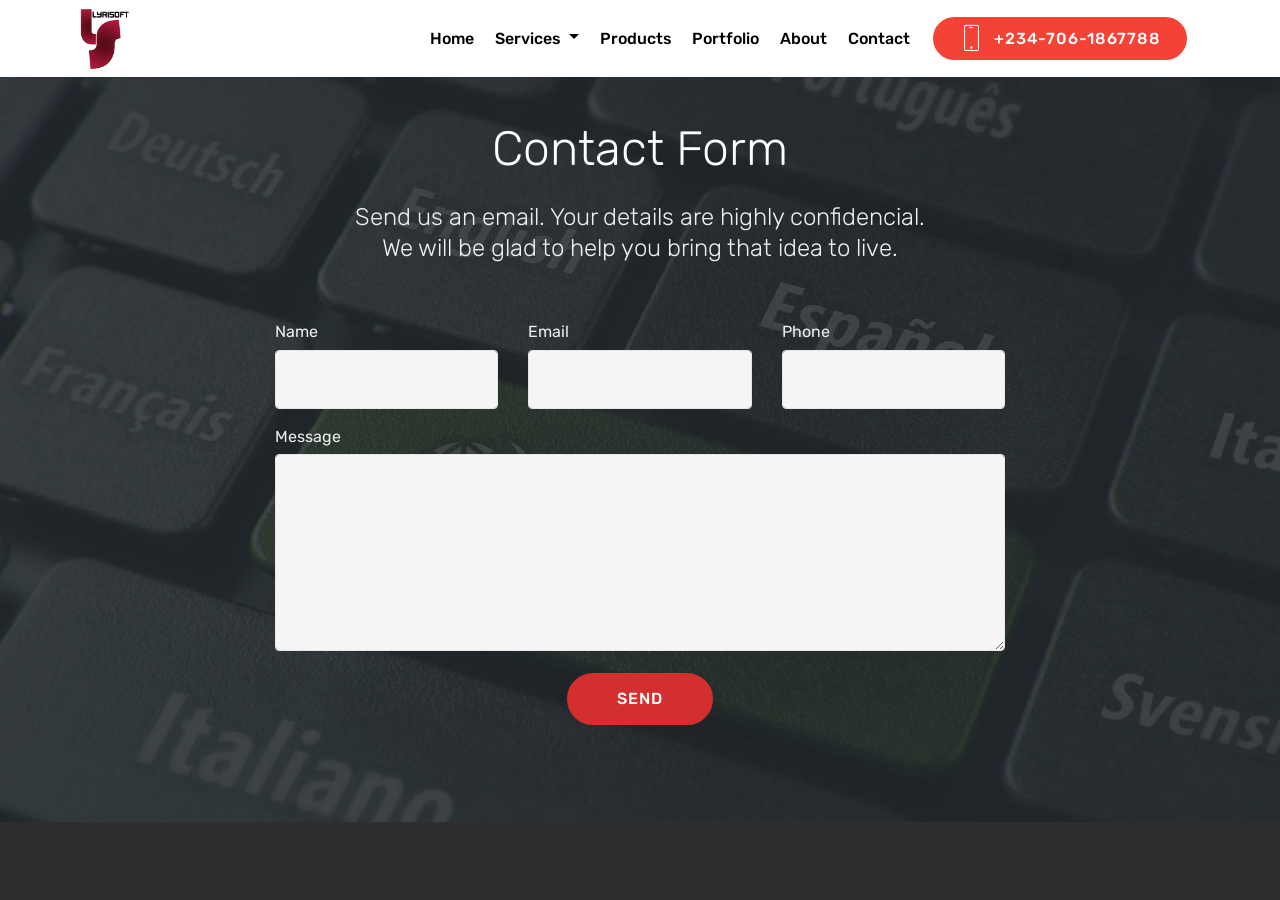
==== commit 5bead96c: "changed button in contact from send form to send" ====
--- a/contact.html
+++ b/contact.html
@@ -19,14 +19,14 @@
   <link rel="stylesheet" href="assets/animate.css/animate.min.css">
   <link rel="stylesheet" href="assets/theme/css/style.css">
   <link rel="stylesheet" href="assets/mobirise/css/mbr-additional.css" type="text/css">
-  
-  
-  
+
+
+
 </head>
 <body>
 <section class="menu cid-qzFuJLcUPN" once="menu" id="menu1-i" data-rv-view="836">
 
-    
+
 
     <nav class="navbar navbar-expand beta-menu navbar-dropdown align-items-center navbar-fixed-top navbar-toggleable-sm">
         <button class="navbar-toggler navbar-toggler-right" type="button" data-toggle="collapse" data-target="#navbarSupportedContent" aria-controls="navbarSupportedContent" aria-expanded="false" aria-label="Toggle navigation">
@@ -44,26 +44,26 @@
                          <img src="assets/images/official-logo-664x804.png" alt="Mobirise" title="" media-simple="true" style="height: 3.8rem;">
                     </a>
                 </span>
-                
+
             </div>
         </div>
         <div class="collapse navbar-collapse" id="navbarSupportedContent">
             <ul class="navbar-nav nav-dropdown" data-app-modern-menu="true"><li class="nav-item">
                     <a class="nav-link link text-black display-4" href="index.html">
-                        
+
                         Home</a>
                 </li><li class="nav-item dropdown"><a class="nav-link link dropdown-toggle text-black display-4" href="index.html#features14-f" data-toggle="dropdown-submenu" aria-expanded="false">
-                        
+
                         Services
                     </a><div class="dropdown-menu"><div class="dropdown"><a class="dropdown-item dropdown-toggle text-black display-4" href="web.html" aria-expanded="false" data-toggle="dropdown-submenu">Web Design</a><div class="dropdown-menu dropdown-submenu"><a class="dropdown-item text-black display-4" href="index.html#features14-f" aria-expanded="false">CMS</a></div></div><div class="dropdown"><a class="dropdown-item dropdown-toggle text-black display-4" href="index.html#features14-f" data-toggle="dropdown-submenu" aria-expanded="false">Mobile App</a><div class="dropdown-menu dropdown-submenu"><a class="dropdown-item text-black display-4" href="index.html#features14-f">Android</a><a class="dropdown-item text-black display-4" href="index.html#features14-f">iOS</a><a class="dropdown-item text-black display-4" href="index.html#features14-f">Windows</a></div></div><div class="dropdown"><a class="dropdown-item dropdown-toggle text-black display-4" href="index.html#features14-f" aria-expanded="false" data-toggle="dropdown-submenu">Desktop App</a><div class="dropdown-menu dropdown-submenu"><a class="dropdown-item text-black display-4" href="index.html#features14-f" aria-expanded="false">Windows</a></div></div><a class="dropdown-item text-black display-4" href="index.html#features14-f">Digital Marketing</a><div class="dropdown"><a class="dropdown-item dropdown-toggle text-black display-4" href="index.html#features14-f" data-toggle="dropdown-submenu" aria-expanded="false">Graphics Design</a><div class="dropdown-menu dropdown-submenu"><a class="dropdown-item text-black display-4" href="index.html#features14-f">Branding</a><a class="dropdown-item text-black display-4" href="index.html#features14-f">Logo Creation</a></div></div><a class="dropdown-item text-black display-4" href="index.html#features14-f" aria-expanded="false">E-Commerce</a><a class="dropdown-item text-black display-4" href="index.html#features14-f" aria-expanded="false">IT Support</a></div></li><li class="nav-item"><a class="nav-link link text-black display-4" href="products.html" aria-expanded="false">
-                        
+
                         Products</a></li><li class="nav-item"><a class="nav-link link text-black display-4" href="portfolio.html">
-                        
+
                         Portfolio</a></li><li class="nav-item"><a class="nav-link link text-black display-4" href="about.html">
-                        
+
                         About</a></li><li class="nav-item">
                     <a class="nav-link link text-black display-4" href="contact.html">
-                        
+
                         Contact</a>
                 </li></ul>
             <div class="navbar-buttons mbr-section-btn"><a class="btn btn-sm btn-secondary display-4" href="tel:+234-706-186778"><span class="mbri-mobile mbr-iconfont mbr-iconfont-btn"></span>
@@ -74,7 +74,7 @@
 
 <section class="engine"><a href="https://mobirise.co/e">web development software</a></section><section class="mbr-section form1 cid-qzQ7bNv0Q9 mbr-parallax-background" id="form1-1b" data-rv-view="838">
 
-    
+
 
     <div class="mbr-overlay" style="opacity: 0.3; background-color: rgb(0, 0, 0);">
     </div>
@@ -92,7 +92,7 @@
         <div class="row justify-content-center">
             <div class="media-container-column col-lg-8" data-form-type="formoid">
                     <div data-form-alert="" hidden="">Thanks for filling out the form! We will get back to you shortly.</div>
-            
+
                     <form class="mbr-form" action="https://mobirise.com/" method="post" data-form-title="Mobirise Form"><input type="hidden" data-form-email="true" value="E4q/g8oNUayodCqIBhmzRchsYl+3Q6dYf3myVehrKvZCuowMPy+7AYNAONFgKNRa/T9XvvN0kZXAOq/MqJC4PQsDplz37/9CF0WlXd9lxYWuJF4I4HL+HZ6zdnePlSnW">
                         <div class="row row-sm-offset">
                             <div class="col-md-4 multi-horizontal" data-for="name">
@@ -118,8 +118,8 @@
                             <label class="form-control-label mbr-fonts-style display-7" for="message-form1-1b">Message</label>
                             <textarea type="text" class="form-control" name="message" rows="7" data-form-field="Message" id="message-form1-1b"></textarea>
                         </div>
-            
-                        <span class="input-group-btn"><button href="" type="submit" class="btn btn-form btn-info display-4">SEND FORM</button></span>
+
+                        <span class="input-group-btn"><button href="" type="submit" class="btn btn-form btn-info display-4">SEND</button></span>
                     </form>
             </div>
         </div>
@@ -128,9 +128,9 @@
 
 <section class="cid-qzQ7JNwCRh mbr-reveal" id="footer1-1c" data-rv-view="841">
 
-    
-
-    
+
+
+
 
     <div class="container">
         <div class="media-container-row content text-white">
@@ -196,8 +196,8 @@
                                 <span class="mbr-iconfont mbr-iconfont-social socicon-instagram socicon" media-simple="true"></span>
                             </a>
                         </div>
-                        
-                        
+
+
                     </div>
                 </div>
             </div>
@@ -217,9 +217,9 @@
   <script src="assets/touch-swipe/jquery.touch-swipe.min.js"></script>
   <script src="assets/theme/js/script.js"></script>
   <script src="assets/formoid/formoid.min.js"></script>
-  
-  
+
+
  <div id="scrollToTop" class="scrollToTop mbr-arrow-up"><a style="text-align: center;"><i class="mbri-down mbr-iconfont"></i></a></div>
     <input name="animation" type="hidden">
   </body>
-</html>+</html>
